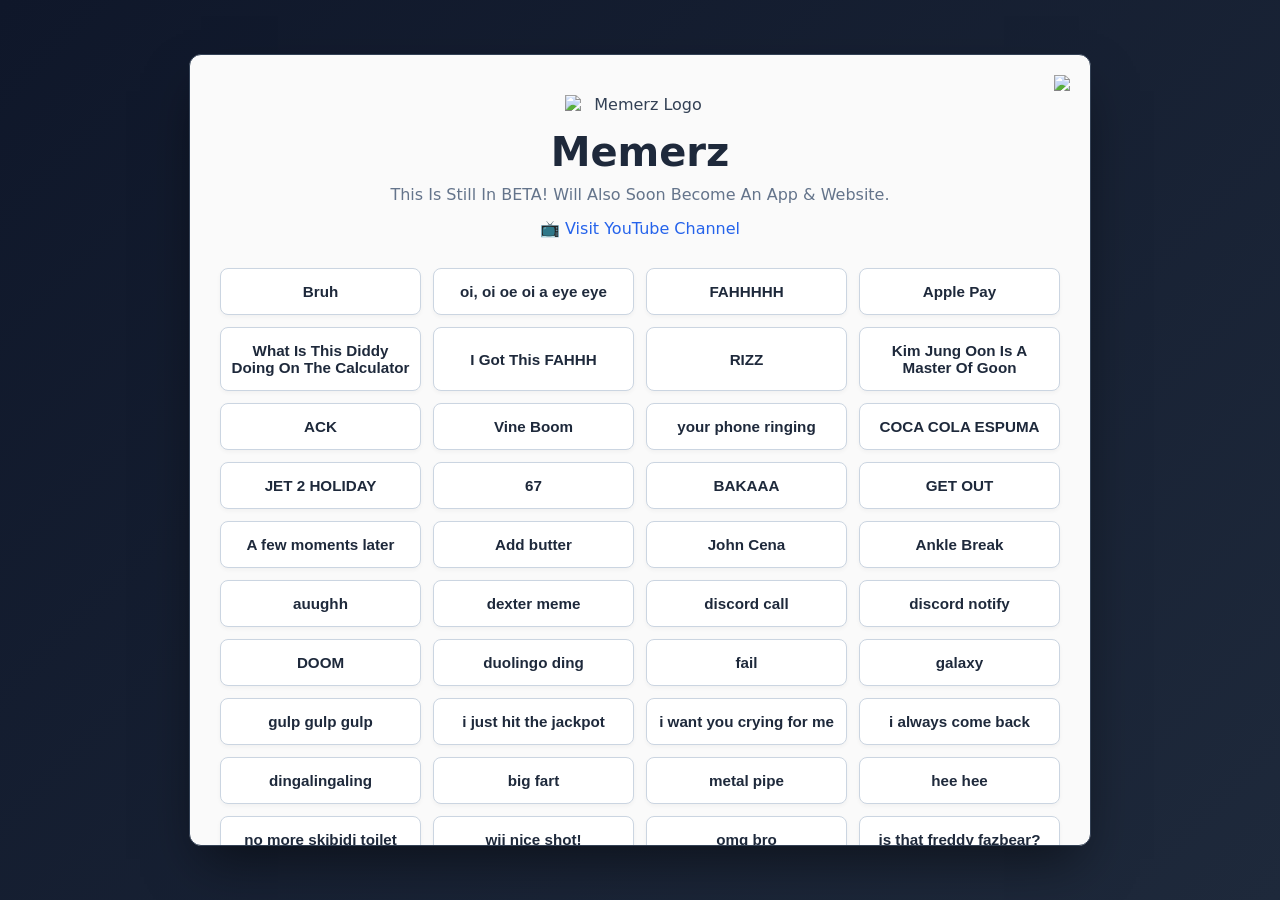
==== index.html @ bfbfd3e1 "Update index.html" ====
<!doctype html>
<html lang="en">
  <head>
    <meta charset="UTF-8">
    <meta name="viewport" content="width=device-width, initial-scale=1.0">
    <title>Memerz - Meme Soundboard (BETA)</title>
    
    <style>
      /* --- CLEAN DEVICE FRAMING STYLES --- */
      body {
        margin: 0;
        padding: 40px 20px;
        background: linear-gradient(135deg, #0f172a, #1e293b);
        font-family: system-ui, -apple-system, BlinkMacSystemFont, 'Segoe UI', Roboto, sans-serif;
        color: #334155;
        display: flex;
        justify-content: center;
        align-items: center;
        min-height: 100vh;
        box-sizing: border-box;
      }

      /* Clean App Container Frame */
      .app-frame {
        width: 100%;
        max-width: 900px;
        background: #fafafa;
        border-radius: 12px;
        box-shadow: 0 25px 50px -12px rgba(0, 0, 0, 0.5);
        overflow: hidden;
        border: 1px solid #334155;
      }

      /* Main Web Content Display */
      .app-content {
        padding: 40px 30px 30px 30px;
        max-height: 80vh;
        overflow-y: auto;
        position: relative; /* Allows absolute positioning for GitHub icon */
      }

      .header-area {
        position: relative;
        margin-bottom: 30px;
        text-align: center;
      }

      .logo {
        display: block;
        margin: 0 auto 15px auto;
        max-width: 150px;
        height: auto;
      }

      .title {
        font-size: 2.5rem;
        color: #1e293b;
        margin: 0 0 10px 0;
      }

      .description {
        color: #64748b;
        font-size: 1rem;
        margin: 0 0 15px 0;
      }

      .nav-links a {
        color: #2563eb;
        text-decoration: none;
        font-weight: 500;
      }
      .nav-links a:hover {
        text-decoration: underline;
      }

      /* Soundboard Grid Wrapper */
      .soundboard-grid {
        display: grid;
        grid-template-columns: repeat(auto-fill, minmax(160px, 1fr));
        gap: 12px;
        margin-bottom: 30px;
      }

      /* Grid Buttons */
      .soundboard-grid button {
        background: #ffffff;
        color: #1e293b;
        border: 1px solid #cbd5e1;
        padding: 14px 10px;
        border-radius: 8px;
        font-size: 0.95rem;
        font-weight: 600;
        cursor: pointer;
        transition: all 0.2s ease;
        box-shadow: 0 2px 4px rgba(0,0,0,0.04);
        display: flex;
        align-items: center;
        justify-content: center;
        text-align: center;
      }

      .soundboard-grid button:hover {
        background: #f8fafc;
        border-color: #94a3b8;
        transform: translateY(-2px);
        box-shadow: 0 4px 6px rgba(0,0,0,0.08);
      }

      .soundboard-grid button:active {
        transform: translateY(0);
      }

      /* Control Toolbar */
      .controls-bar {
        border-top: 1px solid #e2e8f0;
        padding-top: 20px;
        text-align: center;
      }

      .stop-btn {
        background-color: #ef4444 !important;
        color: white !important;
        border: none !important;
        padding: 12px 30px !important;
        font-size: 1rem !important;
        font-weight: 700 !important;
        border-radius: 8px;
        cursor: pointer;
        transition: background 0.2s;
        box-shadow: 0 4px 6px rgba(239, 68, 68, 0.2);
      }

      .stop-btn:hover {
        background-color: #dc2626 !important;
      }
    </style>
  </head>
  <body>

<script>
  let currentAudio = null;

function playSound(file) {
  if (currentAudio) {
    currentAudio.pause(); // Stop the old one
  }
  currentAudio = new Audio(file);
  currentAudio.play();
}

console.log("Javascript loaded!")
</script>
    
    <!-- Device Window Frame Wrapper -->
    <div class="app-frame">
      
      <!-- Main Web Content Display -->
      <div class="app-content">
        
        <!-- GitHub icon placed in the top right corner of the frame -->
        <a class="GitHub" href="https://github.com/treatwashere/Meme-Soundboard" style="position: absolute; right: 20px; top: 20px;" target="_blank">
          <img src="https://raw.githubusercontent.com/treatwashere/Meme-Soundboard/refs/heads/main/GitHub_Invertocat_Black_Clearspace.png" style="height:2em; display:block;">
        </a>

        <!-- Elfsight App Integrated inside frame -->
        <div class="elfsight-app-63ed6d70-ac6b-4625-aff9-a7a195f194ff" data-elfsight-app-lazy></div>

        <div class="header-area">
          <img class="logo" src="https://raw.githubusercontent.com/treatwashere/Meme-Soundboard/refs/heads/main/All%20Logos.png" alt="Memerz Logo">
          <h1 class="title">Memerz</h1>
          <p class="description">This Is Still In BETA! Will Also Soon Become An App & Website.</p>
          <div class="nav-links">
            <a href="https://www.youtube.com/@treatwashere" target="_blank">📺 Visit YouTube Channel</a>
          </div>
        </div>

        <!-- Soundboard Grid -->
        <div class="soundboard-grid">
          <button onclick="playSound('https://github.com/treatwashere/Meme-Soundboard/raw/refs/heads/main/bruh.mp3')">Bruh</button>
          <button onclick="playSound('https://github.com/treatwashere/Meme-Soundboard/raw/refs/heads/main/oi,%20oi%20oe%20oi%20a%20eye%20eye.mp3')">oi, oi oe oi a eye eye</button>
          <button onclick="playSound('https://github.com/treatwashere/Meme-Soundboard/raw/refs/heads/main/faaah.mp3')">FAHHHHH</button>
          <button onclick="playSound('https://raw.githubusercontent.com/treatwashere/Meme-Soundboard/refs/heads/main/applepay.mp3')">Apple Pay</button>
          <button onclick="playSound('https://raw.githubusercontent.com/treatwashere/Meme-Soundboard/refs/heads/main/what-is-this-diddy-blud-doing-on-the.mp3')">What Is This Diddy Doing On The Calculator</button>
          <button onclick="playSound('https://raw.githubusercontent.com/treatwashere/Meme-Soundboard/refs/heads/main/ive-got-this-faaaaaaaaahhhhh.mp3')">I Got This FAHHH</button>
          <button onclick="playSound('https://github.com/treatwashere/Meme-Soundboard/raw/refs/heads/main/rizz-sound-effect.mp3')">RIZZ</button>
          <button onclick="playSound('https://github.com/treatwashere/Meme-Soundboard/raw/refs/heads/main/kim-jong-un-is-master-of-g00n.mp3')">Kim Jung Oon Is A Master Of Goon</button>
          <button onclick="playSound('https://github.com/treatwashere/Meme-Soundboard/raw/refs/heads/main/ack.mp3')">ACK</button>
          <button onclick="playSound('https://github.com/treatwashere/Meme-Soundboard/raw/refs/heads/main/vine-boom.mp3')">Vine Boom</button>
          <button onclick="playSound('https://github.com/treatwashere/Meme-Soundboard/raw/refs/heads/main/youre-phone-is-ringing.mp3')">your phone ringing</button>
          <button onclick="playSound('https://github.com/treatwashere/Meme-Soundboard/raw/refs/heads/main/coca-cola-espuma.mp3')">COCA COLA ESPUMA</button>
          <button onclick="playSound('https://github.com/treatwashere/Meme-Soundboard/raw/refs/heads/main/treat%20washere%20-%20NOTHING%20BEATS%20A%20JET%202%20HOLIDAY!%202026-05-03%2014_26.m4a')">JET 2 HOLIDAY</button>
          <button onclick="playSound('https://github.com/treatwashere/Meme-Soundboard/raw/refs/heads/main/67_SQlv2Xv.mp3')">67</button>
          <button onclick="playSound('https://raw.githubusercontent.com/treatwashere/Meme-Soundboard/refs/heads/main/My%20Movie%2042.mp3')">BAKAAA</button>
          <button onclick="playSound('https://github.com/treatwashere/Meme-Soundboard/raw/refs/heads/main/tuco-get-out.mp3')">GET OUT</button>
          <button onclick="playSound('https://github.com/treatwashere/Meme-Soundboard/raw/refs/heads/main/a-few-moments-later-sponge-bob-sfx-fun.mp3')">A few moments later</button>
          <button onclick="playSound('https://github.com/treatwashere/Meme-Soundboard/raw/refs/heads/main/add-butter-add-butter.mp3')">Add butter</button>
          <button onclick="playSound('https://github.com/treatwashere/Meme-Soundboard/raw/refs/heads/main/and-his-name-is-john-cena.mp3')">John Cena</button>
          <button onclick="playSound('https://github.com/treatwashere/Meme-Soundboard/raw/refs/heads/main/ankle-snap.mp3')">Ankle Break</button>
          <button onclick="playSound('https://github.com/treatwashere/Meme-Soundboard/raw/refs/heads/main/auugghhhhhhhhh.mp3')">auughh</button>
          <button onclick="playSound('https://github.com/treatwashere/Meme-Soundboard/raw/refs/heads/main/dexter-meme.mp3')">dexter meme</button>
          <button onclick="playSound('https://github.com/treatwashere/Meme-Soundboard/raw/refs/heads/main/discord-call-soundd.mp3')">discord call</button>
          <button onclick="playSound('https://github.com/treatwashere/Meme-Soundboard/raw/refs/heads/main/discord-notification.mp3')">discord notify</button>
          <button onclick="playSound('https://github.com/treatwashere/Meme-Soundboard/raw/refs/heads/main/doom-eternal.mp3')">DOOM</button>
          <button onclick="playSound('https://github.com/treatwashere/Meme-Soundboard/raw/refs/heads/main/duolingo-correct.mp3')">duolingo ding</button>
          <button onclick="playSound('https://github.com/treatwashere/Meme-Soundboard/raw/refs/heads/main/fail-sound-effect.mp3')">fail</button>
          <button onclick="playSound('https://github.com/treatwashere/Meme-Soundboard/raw/refs/heads/main/galaxy-meme.mp3')">galaxy</button>
          <button onclick="playSound('https://github.com/treatwashere/Meme-Soundboard/raw/refs/heads/main/gopgopgop.mp3')">gulp gulp gulp</button>
          <button onclick="playSound('https://github.com/treatwashere/Meme-Soundboard/raw/refs/heads/main/i-just-hit-the-jackpot.mp3')">i just hit the jackpot</button>
          <button onclick="playSound('https://github.com/treatwashere/Meme-Soundboard/raw/refs/heads/main/i-want-you-crying-for-me-roblox-sfx.mp3')">i want you crying for me</button>
          <button onclick="playSound('https://github.com/treatwashere/Meme-Soundboard/raw/refs/heads/main/ialwayscomeback.mp3')">i always come back</button>
          <button onclick="playSound('https://github.com/treatwashere/Meme-Soundboard/raw/refs/heads/main/indian-song.mp3')">dingalingaling</button>
          <button onclick="playSound('https://github.com/treatwashere/Meme-Soundboard/raw/refs/heads/main/long-brain-fart.mp3')">big fart</button>
          <button onclick="playSound('https://github.com/treatwashere/Meme-Soundboard/raw/refs/heads/main/metal-pipe-clang.mp3')">metal pipe</button>
          <button onclick="playSound('https://github.com/treatwashere/Meme-Soundboard/raw/refs/heads/main/michael-jackson-hee-hee.mp3')">hee hee</button>
          <button onclick="playSound('https://github.com/treatwashere/Meme-Soundboard/raw/refs/heads/main/my-mommy-said-no-more-skibidi-toilet.mp3')">no more skibidi toilet</button>
          <button onclick="playSound('https://github.com/treatwashere/Meme-Soundboard/raw/refs/heads/main/nice shot.mp3')">wii nice shot!</button>
          <button onclick="playSound('https://github.com/treatwashere/Meme-Soundboard/raw/refs/heads/main/oh-my-god-bro-oh-hell-nah-man.mp3')">omg bro</button>
          <button onclick="playSound('https://github.com/treatwashere/Meme-Soundboard/raw/refs/heads/main/omg-is-that-freddy-fazbear.mp3')">is that freddy fazbear?</button>
          <button onclick="playSound('https://github.com/treatwashere/Meme-Soundboard/raw/refs/heads/main/plankton-groan.mp3')">plankton moan</button>
          <button onclick="playSound('https://github.com/treatwashere/Meme-Soundboard/raw/refs/heads/main/playstation2-startup-sound.mp3')">ps2 startup sound</button>
          <button onclick="playSound('https://github.com/treatwashere/Meme-Soundboard/raw/refs/heads/main/rickroll.mp3')">rickroll</button>
          <button onclick="playSound('https://github.com/treatwashere/Meme-Soundboard/raw/refs/heads/main/rip-my-granny.mp3')">rip my granny</button>
          <button onclick="playSound('https://github.com/treatwashere/Meme-Soundboard/raw/refs/heads/main/show-me-your-willy_7lihYOX.mp3')">show me your willy</button>
          <button onclick="playSound('https://github.com/treatwashere/Meme-Soundboard/raw/refs/heads/main/tactical-nuke.mp3')">tactical nuke incoming</button>
          <button onclick="playSound('https://github.com/treatwashere/Meme-Soundboard/raw/refs/heads/main/wait-whered-you-get-that-piano_FfONCac.mp3')">whered you get that piano?</button>
          <button onclick="playSound('https://github.com/treatwashere/Meme-Soundboard/raw/refs/heads/main/du-bist-gut-genug.mp3')">du bist gut genug</button>
          <button onclick="playSound('https://github.com/treatwashere/Meme-Soundboard/raw/refs/heads/main/dun-dun.mp3')">dun dun dun</button>
          <button onclick="playSound('https://github.com/treatwashere/Meme-Soundboard/raw/refs/heads/main/i-sh-t-my-pants-aldi.mp3')">i sh#t my pants aldi</button>
          <button onclick="playSound('https://github.com/treatwashere/Meme-Soundboard/raw/refs/heads/main/kids-saying-yay-sound-effect_3.mp3')">yayyy!</button>
          <button onclick="playSound('https://github.com/treatwashere/Meme-Soundboard/raw/refs/heads/main/oh-my-god-meme.mp3')">ohhh myyy gawdddd</button>
          <button onclick="playSound('https://github.com/treatwashere/Meme-Soundboard/raw/refs/heads/main/sad-meow-song.mp3')">meow meow meow meow</button>
          <button onclick="playSound('https://github.com/treatwashere/Memerz/raw/refs/heads/main/spiderman-meme-song.mp3')">spiderman meme song</button>
          <button onclick="playSound('https://github.com/treatwashere/Memerz/raw/refs/heads/main/romanceeeeeeeeeeeeee.mp3')">romance song</button>
          <button onclick="playSound('https://github.com/treatwashere/Memerz/raw/refs/heads/main/yeah-boiii-i-i-i.mp3')">yeah boi song</button>
          <button onclick="playSound('https://github.com/treatwashere/Memerz/raw/refs/heads/main/obi-wan-hello-there.mp3')">hello there meme</button>
          <button onclick="playSound('https://github.com/treatwashere/Memerz/raw/refs/heads/main/fortnite-death.mp3')">fortnite death sound</button>
          <button onclick="playSound('https://github.com/treatwashere/Memerz/raw/refs/heads/main/error-sound.mp3')">error sound</button>
          <button onclick="playSound('https://github.com/treatwashere/Memerz/raw/refs/heads/main/baby-laughing-meme.mp3')">AI Baby laughing</button>
        </div>

        <!-- Global Action Toolbar -->
        <div class="controls-bar">
          <button onclick="stopAllSounds()" class="stop-btn">🛑 STOP ALL SOUNDS</button>
        </div>

      </div>
    </div>

    <!-- Scripts CDN -->
    <script src="https://elfsightcdn.com/platform.js" async></script>
    
    <!-- Sound Processing Logic -->
    <script>
      let activeSounds = [];

      function playSound(file) {
        const audio = new Audio(file);
        activeSounds.push(audio);
        
        audio.onended = function() {
          activeSounds = activeSounds.filter(s => s !== audio);
        };

        audio.play().catch(err => console.log("Playback error: ", err));
      }

      function stopAllSounds() {
        activeSounds.forEach(sound => {
          sound.pause();
          sound.currentTime = 0;
        });
        activeSounds = [];
      }
    </script>
  </body>
</html>
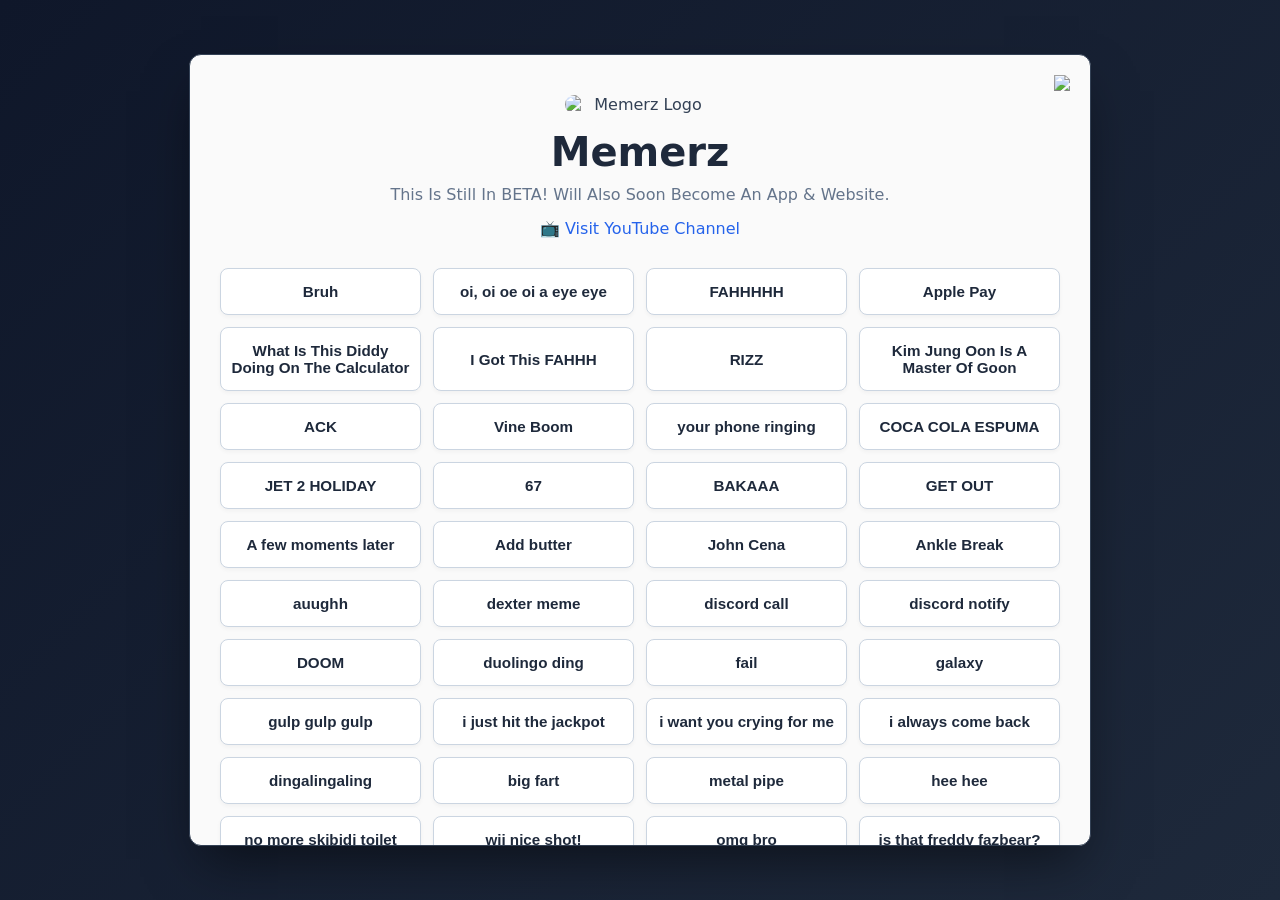
==== commit 696186b9: "Update index.html" ====
--- a/index.html
+++ b/index.html
@@ -50,6 +50,7 @@
         margin: 0 auto 15px auto;
         max-width: 150px;
         height: auto;
+        border-radius: 10px;
       }
 
       .title {
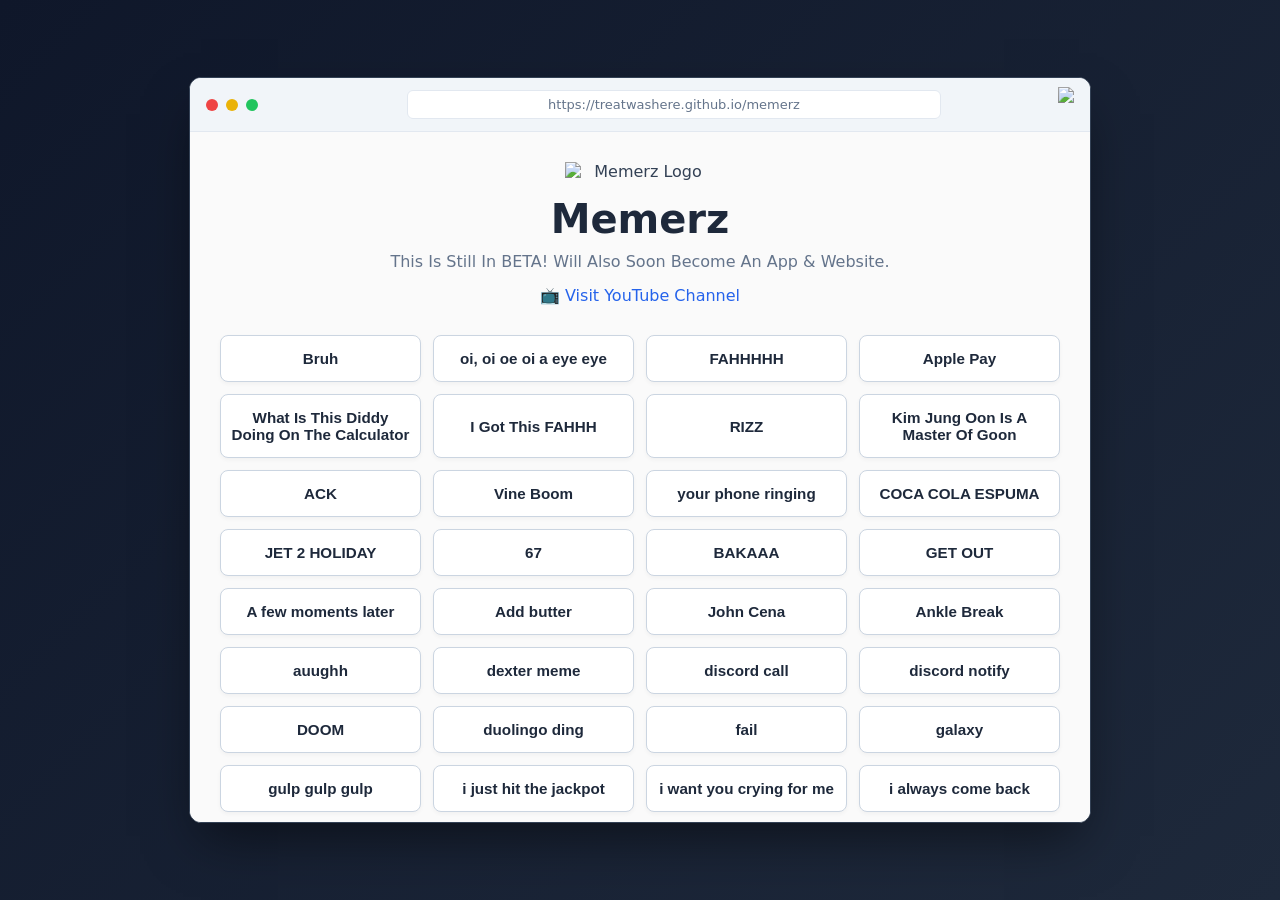
==== commit 65ce8c37: "Update index.html" ====
--- a/index.html
+++ b/index.html
@@ -1,4 +1,4 @@
-<!doctype html>
+<!DOCTYPE HTML>
 <html lang="en">
   <head>
     <meta charset="UTF-8">
@@ -6,7 +6,7 @@
     <title>Memerz - Meme Soundboard (BETA)</title>
     
     <style>
-      /* --- CLEAN DEVICE FRAMING STYLES --- */
+      /* --- WEBSITE DEVICE FRAMING STYLES --- */
       body {
         margin: 0;
         padding: 40px 20px;
@@ -20,23 +20,64 @@
         box-sizing: border-box;
       }
 
-      /* Clean App Container Frame */
-      .app-frame {
+      /* The Browser Container Mockup */
+      .browser-frame {
         width: 100%;
         max-width: 900px;
-        background: #fafafa;
+        background: #ffffff;
         border-radius: 12px;
         box-shadow: 0 25px 50px -12px rgba(0, 0, 0, 0.5);
         overflow: hidden;
         border: 1px solid #334155;
       }
 
-      /* Main Web Content Display */
-      .app-content {
-        padding: 40px 30px 30px 30px;
-        max-height: 80vh;
+      /* Browser Header Bar */
+      .browser-header {
+        background: #f1f5f9;
+        padding: 12px 16px;
+        display: flex;
+        align-items: center;
+        border-bottom: 1px solid #e2e8f0;
+        position: relative;
+      }
+
+      /* Window Control Dots */
+      .window-dots {
+        display: flex;
+        gap: 8px;
+        margin-right: 16px;
+      }
+      .dot {
+        width: 12px;
+        height: 12px;
+        border-radius: 50%;
+        display: inline-block;
+      }
+      .dot.red { background: #ef4444; }
+      .dot.yellow { background: #eab308; }
+      .dot.green { background: #22c55e; }
+
+      /* Browser Address Bar */
+      .address-bar {
+        background: #ffffff;
+        color: #64748b;
+        font-size: 13px;
+        padding: 6px 16px;
+        border-radius: 6px;
+        flex-grow: 1;
+        max-width: 500px;
+        margin: 0 auto;
+        text-align: center;
+        border: 1px solid #e2e8f0;
+        user-select: none;
+      }
+
+      /* --- SOUNDBOARD CONTENT STYLES --- */
+      .browser-content {
+        padding: 30px;
+        max-height: 70vh;
         overflow-y: auto;
-        position: relative; /* Allows absolute positioning for GitHub icon */
+        background: #fafafa;
       }
 
       .header-area {
@@ -50,7 +91,6 @@
         margin: 0 auto 15px auto;
         max-width: 150px;
         height: auto;
-        border-radius: 10px;
       }
 
       .title {
@@ -138,31 +178,27 @@
   </head>
   <body>
 
-<script>
-  let currentAudio = null;
-
-function playSound(file) {
-  if (currentAudio) {
-    currentAudio.pause(); // Stop the old one
-  }
-  currentAudio = new Audio(file);
-  currentAudio.play();
-}
-
-console.log("Javascript loaded!")
-</script>
-    
     <!-- Device Window Frame Wrapper -->
-    <div class="app-frame">
+    <div class="browser-frame">
       
+      <!-- Top Window Bar -->
+      <div class="browser-header">
+        <div class="window-dots">
+          <span class="dot red"></span>
+          <span class="dot yellow"></span>
+          <span class="dot green"></span>
+        </div>
+        <div class="address-bar">https://treatwashere.github.io/memerz</div>
+        
+        <!-- GitHub icon placed contextually within the bar -->
+        <a class="GitHub" href="https://github.com/treatwashere/Meme-Soundboard" style="position: absolute; right: 16px; top: 9px;" target="_blank">
+          <img src="https://raw.githubusercontent.com/treatwashere/Meme-Soundboard/refs/heads/main/GitHub_Invertocat_Black_Clearspace.png" style="height:1.8em; display:block;">
+        </a>
+      </div>
+
       <!-- Main Web Content Display -->
-      <div class="app-content">
+      <div class="browser-content">
         
-        <!-- GitHub icon placed in the top right corner of the frame -->
-        <a class="GitHub" href="https://github.com/treatwashere/Meme-Soundboard" style="position: absolute; right: 20px; top: 20px;" target="_blank">
-          <img src="https://raw.githubusercontent.com/treatwashere/Meme-Soundboard/refs/heads/main/GitHub_Invertocat_Black_Clearspace.png" style="height:2em; display:block;">
-        </a>
-
         <!-- Elfsight App Integrated inside frame -->
         <div class="elfsight-app-63ed6d70-ac6b-4625-aff9-a7a195f194ff" data-elfsight-app-lazy></div>
 
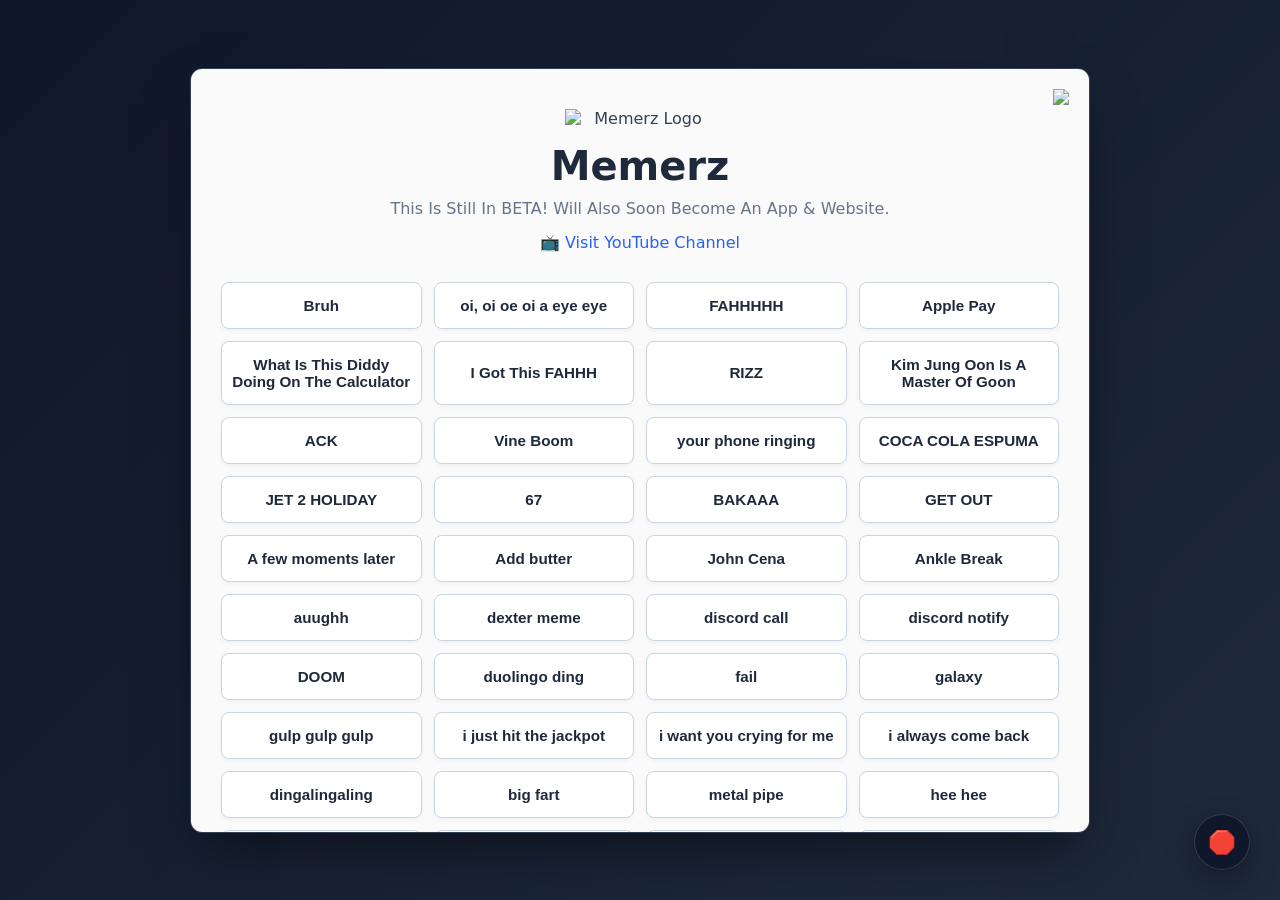
==== commit 2838cc10: "Update index.html" ====
--- a/index.html
+++ b/index.html
@@ -1,12 +1,12 @@
-<!DOCTYPE HTML>
+<!doctype html>
 <html lang="en">
   <head>
     <meta charset="UTF-8">
     <meta name="viewport" content="width=device-width, initial-scale=1.0">
     <title>Memerz - Meme Soundboard (BETA)</title>
-    
+    <link rel="icon" type="image/png" href="All Logos.png">
     <style>
-      /* --- WEBSITE DEVICE FRAMING STYLES --- */
+      /* --- CLEAN DEVICE FRAMING STYLES (NO BROWSER CHROME / NO ADDRESS BAR) --- */
       body {
         margin: 0;
         padding: 40px 20px;
@@ -20,64 +20,19 @@
         box-sizing: border-box;
       }
 
-      /* The Browser Container Mockup */
-      .browser-frame {
+      /* Clean Website Frame Container */
+      .soundboard-frame {
         width: 100%;
         max-width: 900px;
-        background: #ffffff;
+        background: #fafafa;
         border-radius: 12px;
         box-shadow: 0 25px 50px -12px rgba(0, 0, 0, 0.5);
-        overflow: hidden;
         border: 1px solid #334155;
-      }
-
-      /* Browser Header Bar */
-      .browser-header {
-        background: #f1f5f9;
-        padding: 12px 16px;
-        display: flex;
-        align-items: center;
-        border-bottom: 1px solid #e2e8f0;
+        padding: 40px 30px 30px 30px;
+        max-height: 85vh;
+        overflow-y: auto;
         position: relative;
-      }
-
-      /* Window Control Dots */
-      .window-dots {
-        display: flex;
-        gap: 8px;
-        margin-right: 16px;
-      }
-      .dot {
-        width: 12px;
-        height: 12px;
-        border-radius: 50%;
-        display: inline-block;
-      }
-      .dot.red { background: #ef4444; }
-      .dot.yellow { background: #eab308; }
-      .dot.green { background: #22c55e; }
-
-      /* Browser Address Bar */
-      .address-bar {
-        background: #ffffff;
-        color: #64748b;
-        font-size: 13px;
-        padding: 6px 16px;
-        border-radius: 6px;
-        flex-grow: 1;
-        max-width: 500px;
-        margin: 0 auto;
-        text-align: center;
-        border: 1px solid #e2e8f0;
-        user-select: none;
-      }
-
-      /* --- SOUNDBOARD CONTENT STYLES --- */
-      .browser-content {
-        padding: 30px;
-        max-height: 70vh;
-        overflow-y: auto;
-        background: #fafafa;
+        box-sizing: border-box;
       }
 
       .header-area {
@@ -119,7 +74,7 @@
         display: grid;
         grid-template-columns: repeat(auto-fill, minmax(160px, 1fr));
         gap: 12px;
-        margin-bottom: 30px;
+        margin-bottom: 10px;
       }
 
       /* Grid Buttons */
@@ -151,142 +106,138 @@
         transform: translateY(0);
       }
 
-      /* Control Toolbar */
-      .controls-bar {
-        border-top: 1px solid #e2e8f0;
-        padding-top: 20px;
-        text-align: center;
-      }
-
-      .stop-btn {
-        background-color: #ef4444 !important;
-        color: white !important;
-        border: none !important;
-        padding: 12px 30px !important;
-        font-size: 1rem !important;
-        font-weight: 700 !important;
-        border-radius: 8px;
-        cursor: pointer;
-        transition: background 0.2s;
-        box-shadow: 0 4px 6px rgba(239, 68, 68, 0.2);
-      }
-
-      .stop-btn:hover {
-        background-color: #dc2626 !important;
+      /* --- VERCEL DOCK STYLE DRAGGABLE BUTTON --- */
+      .floating-toolbar {
+        position: fixed;
+        bottom: 30px;
+        right: 30px;
+        width: 56px;
+        height: 56px;
+        background: rgba(15, 23, 42, 0.9);
+        backdrop-filter: blur(8px);
+        -webkit-backdrop-filter: blur(8px);
+        border: 1px solid rgba(255, 255, 255, 0.15);
+        border-radius: 50%;
+        box-shadow: 0 10px 30px rgba(0, 0, 0, 0.3), 0 1px 3px rgba(0, 0, 0, 0.2);
+        display: flex;
+        align-items: center;
+        justify-content: center;
+        font-size: 1.4rem;
+        cursor: grab;
+        z-index: 9999;
+        user-select: none;
+        touch-action: none; /* Prevents viewport jumping/scrolling while dragging */
+        transition: border-color 0.2s, transform 0.1s ease;
+      }
+
+      .floating-toolbar:hover {
+        border-color: rgba(239, 68, 68, 0.6);
+        transform: scale(1.05);
+      }
+
+      .floating-toolbar:active {
+        cursor: grabbing;
+        transform: scale(0.95);
       }
     </style>
   </head>
   <body>
 
-    <!-- Device Window Frame Wrapper -->
-    <div class="browser-frame">
+    <!-- Main Website Device Frame Panel -->
+    <div class="soundboard-frame">
       
-      <!-- Top Window Bar -->
-      <div class="browser-header">
-        <div class="window-dots">
-          <span class="dot red"></span>
-          <span class="dot yellow"></span>
-          <span class="dot green"></span>
+      <!-- GitHub icon pinned cleanly inside the frame layout -->
+      <a class="GitHub" href="https://github.com/treatwashere/Meme-Soundboard" style="position: absolute; right: 20px; top: 20px;" target="_blank">
+        <img src="https://raw.githubusercontent.com/treatwashere/Meme-Soundboard/refs/heads/main/GitHub_Invertocat_Black_Clearspace.png" style="height:2em; display:block;">
+      </a>
+
+      <!-- Elfsight App Widget Integration -->
+      <div class="elfsight-app-63ed6d70-ac6b-4625-aff9-a7a195f194ff" data-elfsight-app-lazy></div>
+
+      <div class="header-area">
+        <img class="logo" src="https://raw.githubusercontent.com/treatwashere/Meme-Soundboard/refs/heads/main/All%20Logos.png" alt="Memerz Logo">
+        <h1 class="title">Memerz</h1>
+        <p class="description">This Is Still In BETA! Will Also Soon Become An App & Website.</p>
+        <div class="nav-links">
+          <a href="https://www.youtube.com/@treatwashere" target="_blank">📺 Visit YouTube Channel</a>
         </div>
-        <div class="address-bar">https://treatwashere.github.io/memerz</div>
-        
-        <!-- GitHub icon placed contextually within the bar -->
-        <a class="GitHub" href="https://github.com/treatwashere/Meme-Soundboard" style="position: absolute; right: 16px; top: 9px;" target="_blank">
-          <img src="https://raw.githubusercontent.com/treatwashere/Meme-Soundboard/refs/heads/main/GitHub_Invertocat_Black_Clearspace.png" style="height:1.8em; display:block;">
-        </a>
       </div>
 
-      <!-- Main Web Content Display -->
-      <div class="browser-content">
-        
-        <!-- Elfsight App Integrated inside frame -->
-        <div class="elfsight-app-63ed6d70-ac6b-4625-aff9-a7a195f194ff" data-elfsight-app-lazy></div>
-
-        <div class="header-area">
-          <img class="logo" src="https://raw.githubusercontent.com/treatwashere/Meme-Soundboard/refs/heads/main/All%20Logos.png" alt="Memerz Logo">
-          <h1 class="title">Memerz</h1>
-          <p class="description">This Is Still In BETA! Will Also Soon Become An App & Website.</p>
-          <div class="nav-links">
-            <a href="https://www.youtube.com/@treatwashere" target="_blank">📺 Visit YouTube Channel</a>
-          </div>
-        </div>
-
-        <!-- Soundboard Grid -->
-        <div class="soundboard-grid">
-          <button onclick="playSound('https://github.com/treatwashere/Meme-Soundboard/raw/refs/heads/main/bruh.mp3')">Bruh</button>
-          <button onclick="playSound('https://github.com/treatwashere/Meme-Soundboard/raw/refs/heads/main/oi,%20oi%20oe%20oi%20a%20eye%20eye.mp3')">oi, oi oe oi a eye eye</button>
-          <button onclick="playSound('https://github.com/treatwashere/Meme-Soundboard/raw/refs/heads/main/faaah.mp3')">FAHHHHH</button>
-          <button onclick="playSound('https://raw.githubusercontent.com/treatwashere/Meme-Soundboard/refs/heads/main/applepay.mp3')">Apple Pay</button>
-          <button onclick="playSound('https://raw.githubusercontent.com/treatwashere/Meme-Soundboard/refs/heads/main/what-is-this-diddy-blud-doing-on-the.mp3')">What Is This Diddy Doing On The Calculator</button>
-          <button onclick="playSound('https://raw.githubusercontent.com/treatwashere/Meme-Soundboard/refs/heads/main/ive-got-this-faaaaaaaaahhhhh.mp3')">I Got This FAHHH</button>
-          <button onclick="playSound('https://github.com/treatwashere/Meme-Soundboard/raw/refs/heads/main/rizz-sound-effect.mp3')">RIZZ</button>
-          <button onclick="playSound('https://github.com/treatwashere/Meme-Soundboard/raw/refs/heads/main/kim-jong-un-is-master-of-g00n.mp3')">Kim Jung Oon Is A Master Of Goon</button>
-          <button onclick="playSound('https://github.com/treatwashere/Meme-Soundboard/raw/refs/heads/main/ack.mp3')">ACK</button>
-          <button onclick="playSound('https://github.com/treatwashere/Meme-Soundboard/raw/refs/heads/main/vine-boom.mp3')">Vine Boom</button>
-          <button onclick="playSound('https://github.com/treatwashere/Meme-Soundboard/raw/refs/heads/main/youre-phone-is-ringing.mp3')">your phone ringing</button>
-          <button onclick="playSound('https://github.com/treatwashere/Meme-Soundboard/raw/refs/heads/main/coca-cola-espuma.mp3')">COCA COLA ESPUMA</button>
-          <button onclick="playSound('https://github.com/treatwashere/Meme-Soundboard/raw/refs/heads/main/treat%20washere%20-%20NOTHING%20BEATS%20A%20JET%202%20HOLIDAY!%202026-05-03%2014_26.m4a')">JET 2 HOLIDAY</button>
-          <button onclick="playSound('https://github.com/treatwashere/Meme-Soundboard/raw/refs/heads/main/67_SQlv2Xv.mp3')">67</button>
-          <button onclick="playSound('https://raw.githubusercontent.com/treatwashere/Meme-Soundboard/refs/heads/main/My%20Movie%2042.mp3')">BAKAAA</button>
-          <button onclick="playSound('https://github.com/treatwashere/Meme-Soundboard/raw/refs/heads/main/tuco-get-out.mp3')">GET OUT</button>
-          <button onclick="playSound('https://github.com/treatwashere/Meme-Soundboard/raw/refs/heads/main/a-few-moments-later-sponge-bob-sfx-fun.mp3')">A few moments later</button>
-          <button onclick="playSound('https://github.com/treatwashere/Meme-Soundboard/raw/refs/heads/main/add-butter-add-butter.mp3')">Add butter</button>
-          <button onclick="playSound('https://github.com/treatwashere/Meme-Soundboard/raw/refs/heads/main/and-his-name-is-john-cena.mp3')">John Cena</button>
-          <button onclick="playSound('https://github.com/treatwashere/Meme-Soundboard/raw/refs/heads/main/ankle-snap.mp3')">Ankle Break</button>
-          <button onclick="playSound('https://github.com/treatwashere/Meme-Soundboard/raw/refs/heads/main/auugghhhhhhhhh.mp3')">auughh</button>
-          <button onclick="playSound('https://github.com/treatwashere/Meme-Soundboard/raw/refs/heads/main/dexter-meme.mp3')">dexter meme</button>
-          <button onclick="playSound('https://github.com/treatwashere/Meme-Soundboard/raw/refs/heads/main/discord-call-soundd.mp3')">discord call</button>
-          <button onclick="playSound('https://github.com/treatwashere/Meme-Soundboard/raw/refs/heads/main/discord-notification.mp3')">discord notify</button>
-          <button onclick="playSound('https://github.com/treatwashere/Meme-Soundboard/raw/refs/heads/main/doom-eternal.mp3')">DOOM</button>
-          <button onclick="playSound('https://github.com/treatwashere/Meme-Soundboard/raw/refs/heads/main/duolingo-correct.mp3')">duolingo ding</button>
-          <button onclick="playSound('https://github.com/treatwashere/Meme-Soundboard/raw/refs/heads/main/fail-sound-effect.mp3')">fail</button>
-          <button onclick="playSound('https://github.com/treatwashere/Meme-Soundboard/raw/refs/heads/main/galaxy-meme.mp3')">galaxy</button>
-          <button onclick="playSound('https://github.com/treatwashere/Meme-Soundboard/raw/refs/heads/main/gopgopgop.mp3')">gulp gulp gulp</button>
-          <button onclick="playSound('https://github.com/treatwashere/Meme-Soundboard/raw/refs/heads/main/i-just-hit-the-jackpot.mp3')">i just hit the jackpot</button>
-          <button onclick="playSound('https://github.com/treatwashere/Meme-Soundboard/raw/refs/heads/main/i-want-you-crying-for-me-roblox-sfx.mp3')">i want you crying for me</button>
-          <button onclick="playSound('https://github.com/treatwashere/Meme-Soundboard/raw/refs/heads/main/ialwayscomeback.mp3')">i always come back</button>
-          <button onclick="playSound('https://github.com/treatwashere/Meme-Soundboard/raw/refs/heads/main/indian-song.mp3')">dingalingaling</button>
-          <button onclick="playSound('https://github.com/treatwashere/Meme-Soundboard/raw/refs/heads/main/long-brain-fart.mp3')">big fart</button>
-          <button onclick="playSound('https://github.com/treatwashere/Meme-Soundboard/raw/refs/heads/main/metal-pipe-clang.mp3')">metal pipe</button>
-          <button onclick="playSound('https://github.com/treatwashere/Meme-Soundboard/raw/refs/heads/main/michael-jackson-hee-hee.mp3')">hee hee</button>
-          <button onclick="playSound('https://github.com/treatwashere/Meme-Soundboard/raw/refs/heads/main/my-mommy-said-no-more-skibidi-toilet.mp3')">no more skibidi toilet</button>
-          <button onclick="playSound('https://github.com/treatwashere/Meme-Soundboard/raw/refs/heads/main/nice shot.mp3')">wii nice shot!</button>
-          <button onclick="playSound('https://github.com/treatwashere/Meme-Soundboard/raw/refs/heads/main/oh-my-god-bro-oh-hell-nah-man.mp3')">omg bro</button>
-          <button onclick="playSound('https://github.com/treatwashere/Meme-Soundboard/raw/refs/heads/main/omg-is-that-freddy-fazbear.mp3')">is that freddy fazbear?</button>
-          <button onclick="playSound('https://github.com/treatwashere/Meme-Soundboard/raw/refs/heads/main/plankton-groan.mp3')">plankton moan</button>
-          <button onclick="playSound('https://github.com/treatwashere/Meme-Soundboard/raw/refs/heads/main/playstation2-startup-sound.mp3')">ps2 startup sound</button>
-          <button onclick="playSound('https://github.com/treatwashere/Meme-Soundboard/raw/refs/heads/main/rickroll.mp3')">rickroll</button>
-          <button onclick="playSound('https://github.com/treatwashere/Meme-Soundboard/raw/refs/heads/main/rip-my-granny.mp3')">rip my granny</button>
-          <button onclick="playSound('https://github.com/treatwashere/Meme-Soundboard/raw/refs/heads/main/show-me-your-willy_7lihYOX.mp3')">show me your willy</button>
-          <button onclick="playSound('https://github.com/treatwashere/Meme-Soundboard/raw/refs/heads/main/tactical-nuke.mp3')">tactical nuke incoming</button>
-          <button onclick="playSound('https://github.com/treatwashere/Meme-Soundboard/raw/refs/heads/main/wait-whered-you-get-that-piano_FfONCac.mp3')">whered you get that piano?</button>
-          <button onclick="playSound('https://github.com/treatwashere/Meme-Soundboard/raw/refs/heads/main/du-bist-gut-genug.mp3')">du bist gut genug</button>
-          <button onclick="playSound('https://github.com/treatwashere/Meme-Soundboard/raw/refs/heads/main/dun-dun.mp3')">dun dun dun</button>
-          <button onclick="playSound('https://github.com/treatwashere/Meme-Soundboard/raw/refs/heads/main/i-sh-t-my-pants-aldi.mp3')">i sh#t my pants aldi</button>
-          <button onclick="playSound('https://github.com/treatwashere/Meme-Soundboard/raw/refs/heads/main/kids-saying-yay-sound-effect_3.mp3')">yayyy!</button>
-          <button onclick="playSound('https://github.com/treatwashere/Meme-Soundboard/raw/refs/heads/main/oh-my-god-meme.mp3')">ohhh myyy gawdddd</button>
-          <button onclick="playSound('https://github.com/treatwashere/Meme-Soundboard/raw/refs/heads/main/sad-meow-song.mp3')">meow meow meow meow</button>
-          <button onclick="playSound('https://github.com/treatwashere/Memerz/raw/refs/heads/main/spiderman-meme-song.mp3')">spiderman meme song</button>
-          <button onclick="playSound('https://github.com/treatwashere/Memerz/raw/refs/heads/main/romanceeeeeeeeeeeeee.mp3')">romance song</button>
-          <button onclick="playSound('https://github.com/treatwashere/Memerz/raw/refs/heads/main/yeah-boiii-i-i-i.mp3')">yeah boi song</button>
-          <button onclick="playSound('https://github.com/treatwashere/Memerz/raw/refs/heads/main/obi-wan-hello-there.mp3')">hello there meme</button>
-          <button onclick="playSound('https://github.com/treatwashere/Memerz/raw/refs/heads/main/fortnite-death.mp3')">fortnite death sound</button>
-          <button onclick="playSound('https://github.com/treatwashere/Memerz/raw/refs/heads/main/error-sound.mp3')">error sound</button>
-          <button onclick="playSound('https://github.com/treatwashere/Memerz/raw/refs/heads/main/baby-laughing-meme.mp3')">AI Baby laughing</button>
-        </div>
-
-        <!-- Global Action Toolbar -->
-        <div class="controls-bar">
-          <button onclick="stopAllSounds()" class="stop-btn">🛑 STOP ALL SOUNDS</button>
-        </div>
-
+      <!-- Soundboard Dynamic Grid Layout -->
+      <div class="soundboard-grid">
+        <button onclick="playSound('https://github.com/treatwashere/Meme-Soundboard/raw/refs/heads/main/bruh.mp3')">Bruh</button>
+        <button onclick="playSound('https://github.com/treatwashere/Meme-Soundboard/raw/refs/heads/main/oi,%20oi%20oe%20oi%20a%20eye%20eye.mp3')">oi, oi oe oi a eye eye</button>
+        <button onclick="playSound('https://github.com/treatwashere/Meme-Soundboard/raw/refs/heads/main/faaah.mp3')">FAHHHHH</button>
+        <button onclick="playSound('https://raw.githubusercontent.com/treatwashere/Meme-Soundboard/refs/heads/main/applepay.mp3')">Apple Pay</button>
+        <button onclick="playSound('https://raw.githubusercontent.com/treatwashere/Meme-Soundboard/refs/heads/main/what-is-this-diddy-blud-doing-on-the.mp3')">What Is This Diddy Doing On The Calculator</button>
+        <button onclick="playSound('https://raw.githubusercontent.com/treatwashere/Meme-Soundboard/refs/heads/main/ive-got-this-faaaaaaaaahhhhh.mp3')">I Got This FAHHH</button>
+        <button onclick="playSound('https://github.com/treatwashere/Meme-Soundboard/raw/refs/heads/main/rizz-sound-effect.mp3')">RIZZ</button>
+        <button onclick="playSound('https://github.com/treatwashere/Meme-Soundboard/raw/refs/heads/main/kim-jong-un-is-master-of-g00n.mp3')">Kim Jung Oon Is A Master Of Goon</button>
+        <button onclick="playSound('https://github.com/treatwashere/Meme-Soundboard/raw/refs/heads/main/ack.mp3')">ACK</button>
+        <button onclick="playSound('https://github.com/treatwashere/Meme-Soundboard/raw/refs/heads/main/vine-boom.mp3')">Vine Boom</button>
+        <button onclick="playSound('https://github.com/treatwashere/Meme-Soundboard/raw/refs/heads/main/youre-phone-is-ringing.mp3')">your phone ringing</button>
+        <button onclick="playSound('https://github.com/treatwashere/Meme-Soundboard/raw/refs/heads/main/coca-cola-espuma.mp3')">COCA COLA ESPUMA</button>
+        <button onclick="playSound('https://github.com/treatwashere/Meme-Soundboard/raw/refs/heads/main/treat%20washere%20-%20NOTHING%20BEATS%20A%20JET%202%20HOLIDAY!%202026-05-03%2014_26.m4a')">JET 2 HOLIDAY</button>
+        <button onclick="playSound('https://github.com/treatwashere/Meme-Soundboard/raw/refs/heads/main/67_SQlv2Xv.mp3')">67</button>
+        <button onclick="playSound('https://raw.githubusercontent.com/treatwashere/Meme-Soundboard/refs/heads/main/My%20Movie%2042.mp3')">BAKAAA</button>
+        <button onclick="playSound('https://github.com/treatwashere/Meme-Soundboard/raw/refs/heads/main/tuco-get-out.mp3')">GET OUT</button>
+        <button onclick="playSound('https://github.com/treatwashere/Meme-Soundboard/raw/refs/heads/main/a-few-moments-later-sponge-bob-sfx-fun.mp3')">A few moments later</button>
+        <button onclick="playSound('https://github.com/treatwashere/Meme-Soundboard/raw/refs/heads/main/add-butter-add-butter.mp3')">Add butter</button>
+        <button onclick="playSound('https://github.com/treatwashere/Meme-Soundboard/raw/refs/heads/main/and-his-name-is-john-cena.mp3')">John Cena</button>
+        <button onclick="playSound('https://github.com/treatwashere/Meme-Soundboard/raw/refs/heads/main/ankle-snap.mp3')">Ankle Break</button>
+        <button onclick="playSound('https://github.com/treatwashere/Meme-Soundboard/raw/refs/heads/main/auugghhhhhhhhh.mp3')">auughh</button>
+        <button onclick="playSound('https://github.com/treatwashere/Meme-Soundboard/raw/refs/heads/main/dexter-meme.mp3')">dexter meme</button>
+        <button onclick="playSound('https://github.com/treatwashere/Meme-Soundboard/raw/refs/heads/main/discord-call-soundd.mp3')">discord call</button>
+        <button onclick="playSound('https://github.com/treatwashere/Meme-Soundboard/raw/refs/heads/main/discord-notification.mp3')">discord notify</button>
+        <button onclick="playSound('https://github.com/treatwashere/Meme-Soundboard/raw/refs/heads/main/doom-eternal.mp3')">DOOM</button>
+        <button onclick="playSound('https://github.com/treatwashere/Meme-Soundboard/raw/refs/heads/main/duolingo-correct.mp3')">duolingo ding</button>
+        <button onclick="playSound('https://github.com/treatwashere/Meme-Soundboard/raw/refs/heads/main/fail-sound-effect.mp3')">fail</button>
+        <button onclick="playSound('https://github.com/treatwashere/Meme-Soundboard/raw/refs/heads/main/galaxy-meme.mp3')">galaxy</button>
+        <button onclick="playSound('https://github.com/treatwashere/Meme-Soundboard/raw/refs/heads/main/gopgopgop.mp3')">gulp gulp gulp</button>
+        <button onclick="playSound('https://github.com/treatwashere/Meme-Soundboard/raw/refs/heads/main/i-just-hit-the-jackpot.mp3')">i just hit the jackpot</button>
+        <button onclick="playSound('https://github.com/treatwashere/Meme-Soundboard/raw/refs/heads/main/i-want-you-crying-for-me-roblox-sfx.mp3')">i want you crying for me</button>
+        <button onclick="playSound('https://github.com/treatwashere/Meme-Soundboard/raw/refs/heads/main/ialwayscomeback.mp3')">i always come back</button>
+        <button onclick="playSound('https://github.com/treatwashere/Meme-Soundboard/raw/refs/heads/main/indian-song.mp3')">dingalingaling</button>
+        <button onclick="playSound('https://github.com/treatwashere/Meme-Soundboard/raw/refs/heads/main/long-brain-fart.mp3')">big fart</button>
+        <button onclick="playSound('https://github.com/treatwashere/Meme-Soundboard/raw/refs/heads/main/metal-pipe-clang.mp3')">metal pipe</button>
+        <button onclick="playSound('https://github.com/treatwashere/Meme-Soundboard/raw/refs/heads/main/michael-jackson-hee-hee.mp3')">hee hee</button>
+        <button onclick="playSound('https://github.com/treatwashere/Meme-Soundboard/raw/refs/heads/main/my-mommy-said-no-more-skibidi-toilet.mp3')">no more skibidi toilet</button>
+        <button onclick="playSound('https://github.com/treatwashere/Meme-Soundboard/raw/refs/heads/main/nice shot.mp3')">wii nice shot!</button>
+        <button onclick="playSound('https://github.com/treatwashere/Meme-Soundboard/raw/refs/heads/main/oh-my-god-bro-oh-hell-nah-man.mp3')">omg bro</button>
+        <button onclick="playSound('https://github.com/treatwashere/Meme-Soundboard/raw/refs/heads/main/omg-is-that-freddy-fazbear.mp3')">is that freddy fazbear?</button>
+        <button onclick="playSound('https://github.com/treatwashere/Meme-Soundboard/raw/refs/heads/main/plankton-groan.mp3')">plankton moan</button>
+        <button onclick="playSound('https://github.com/treatwashere/Meme-Soundboard/raw/refs/heads/main/playstation2-startup-sound.mp3')">ps2 startup sound</button>
+        <button onclick="playSound('https://github.com/treatwashere/Meme-Soundboard/raw/refs/heads/main/rickroll.mp3')">rickroll</button>
+        <button onclick="playSound('https://github.com/treatwashere/Meme-Soundboard/raw/refs/heads/main/rip-my-granny.mp3')">rip my granny</button>
+        <button onclick="playSound('https://github.com/treatwashere/Meme-Soundboard/raw/refs/heads/main/show-me-your-willy_7lihYOX.mp3')">show me your willy</button>
+        <button onclick="playSound('https://github.com/treatwashere/Meme-Soundboard/raw/refs/heads/main/tactical-nuke.mp3')">tactical nuke incoming</button>
+        <button onclick="playSound('https://github.com/treatwashere/Meme-Soundboard/raw/refs/heads/main/wait-whered-you-get-that-piano_FfONCac.mp3')">whered you get that piano?</button>
+        <button onclick="playSound('https://github.com/treatwashere/Meme-Soundboard/raw/refs/heads/main/du-bist-gut-genug.mp3')">du bist gut genug</button>
+        <button onclick="playSound('https://github.com/treatwashere/Meme-Soundboard/raw/refs/heads/main/dun-dun.mp3')">dun dun dun</button>
+        <button onclick="playSound('https://github.com/treatwashere/Meme-Soundboard/raw/refs/heads/main/i-sh-t-my-pants-aldi.mp3')">i sh#t my pants aldi</button>
+        <button onclick="playSound('https://github.com/treatwashere/Meme-Soundboard/raw/refs/heads/main/kids-saying-yay-sound-effect_3.mp3')">yayyy!</button>
+        <button onclick="playSound('https://github.com/treatwashere/Meme-Soundboard/raw/refs/heads/main/oh-my-god-meme.mp3')">ohhh myyy gawdddd</button>
+        <button onclick="playSound('https://github.com/treatwashere/Meme-Soundboard/raw/refs/heads/main/sad-meow-song.mp3')">meow meow meow meow</button>
+        <button onclick="playSound('https://github.com/treatwashere/Memerz/raw/refs/heads/main/spiderman-meme-song.mp3')">spiderman meme song</button>
+        <button onclick="playSound('https://github.com/treatwashere/Memerz/raw/refs/heads/main/romanceeeeeeeeeeeeee.mp3')">romance song</button>
+        <button onclick="playSound('https://github.com/treatwashere/Memerz/raw/refs/heads/main/yeah-boiii-i-i-i.mp3')">yeah boi song</button>
+        <button onclick="playSound('https://github.com/treatwashere/Memerz/raw/refs/heads/main/obi-wan-hello-there.mp3')">hello there meme</button>
+        <button onclick="playSound('https://github.com/treatwashere/Memerz/raw/refs/heads/main/fortnite-death.mp3')">fortnite death sound</button>
+        <button onclick="playSound('https://github.com/treatwashere/Memerz/raw/refs/heads/main/error-sound.mp3')">error sound</button>
+        <button onclick="playSound('https://github.com/treatwashere/Memerz/raw/refs/heads/main/baby-laughing-meme.mp3')">AI Baby laughing</button>
       </div>
+
     </div>
+
+    <!-- Fixed Vercel Floating Button Docks Globally On Page -->
+    <button id="floating-toolbar" class="floating-toolbar" title="Drag to re-position. Click to stop all sounds.">
+      🛑
+    </button>
 
     <!-- Scripts CDN -->
     <script src="https://elfsightcdn.com/platform.js" async></script>
     
-    <!-- Sound Processing Logic -->
+    <!-- Sound Processing & Bulletproof Dragging System Logic -->
     <script>
       let activeSounds = [];
 
@@ -308,6 +259,60 @@
         });
         activeSounds = [];
       }
+
+      /* --- FIXED FLUID TRANSFORMS DRAG LOGIC --- */
+      const toolbar = document.getElementById('floating-toolbar');
+      let isDragging = false;
+      let gestureMoved = false;
+      
+      let startX = 0, startY = 0;         // Starting positions relative to viewport
+      let transformX = 0, transformY = 0; // Stored layout transform coordinates
+      let dragStartX = 0, dragStartY = 0; // Detect precise click vs drag delta shifts
+
+      // Universal pointer tracker handles Mouse + Touch seamlessly
+      toolbar.addEventListener('pointerdown', (e) => {
+        isDragging = true;
+        gestureMoved = false;
+        
+        dragStartX = e.clientX;
+        dragStartY = e.clientY;
+        
+        startX = e.clientX - transformX;
+        startY = e.clientY - transformY;
+        
+        toolbar.setPointerCapture(e.pointerId);
+        toolbar.style.transition = 'none'; // Lock animations while finger/mouse moves
+      });
+
+      toolbar.addEventListener('pointermove', (e) => {
+        if (!isDragging) return;
+        
+        // Track absolute drag distance travel path
+        const totalDistance = Math.sqrt(Math.pow(e.clientX - dragStartX, 2) + Math.pow(e.clientY - dragStartY, 2));
+        if (totalDistance > 5) {
+          gestureMoved = true;
+        }
+        
+        transformX = e.clientX - startX;
+        transformY = e.clientY - startY;
+        
+        // Update hardware accelerated positions cleanly
+        toolbar.style.transform = `translate(${transformX}px, ${transformY}px)`;
+      });
+
+      toolbar.addEventListener('pointerup', (e) => {
+        if (!isDragging) return;
+        isDragging = false;
+        toolbar.releasePointerCapture(e.pointerId);
+        
+        // Re-inject smooth interactions upon drag release
+        toolbar.style.transition = 'transform 0.1s ease, border-color 0.2s';
+        
+        // Only run action if the user intended a quick click, not a moving drag sequence
+        if (!gestureMoved) {
+          stopAllSounds();
+        }
+      });
     </script>
   </body>
 </html>
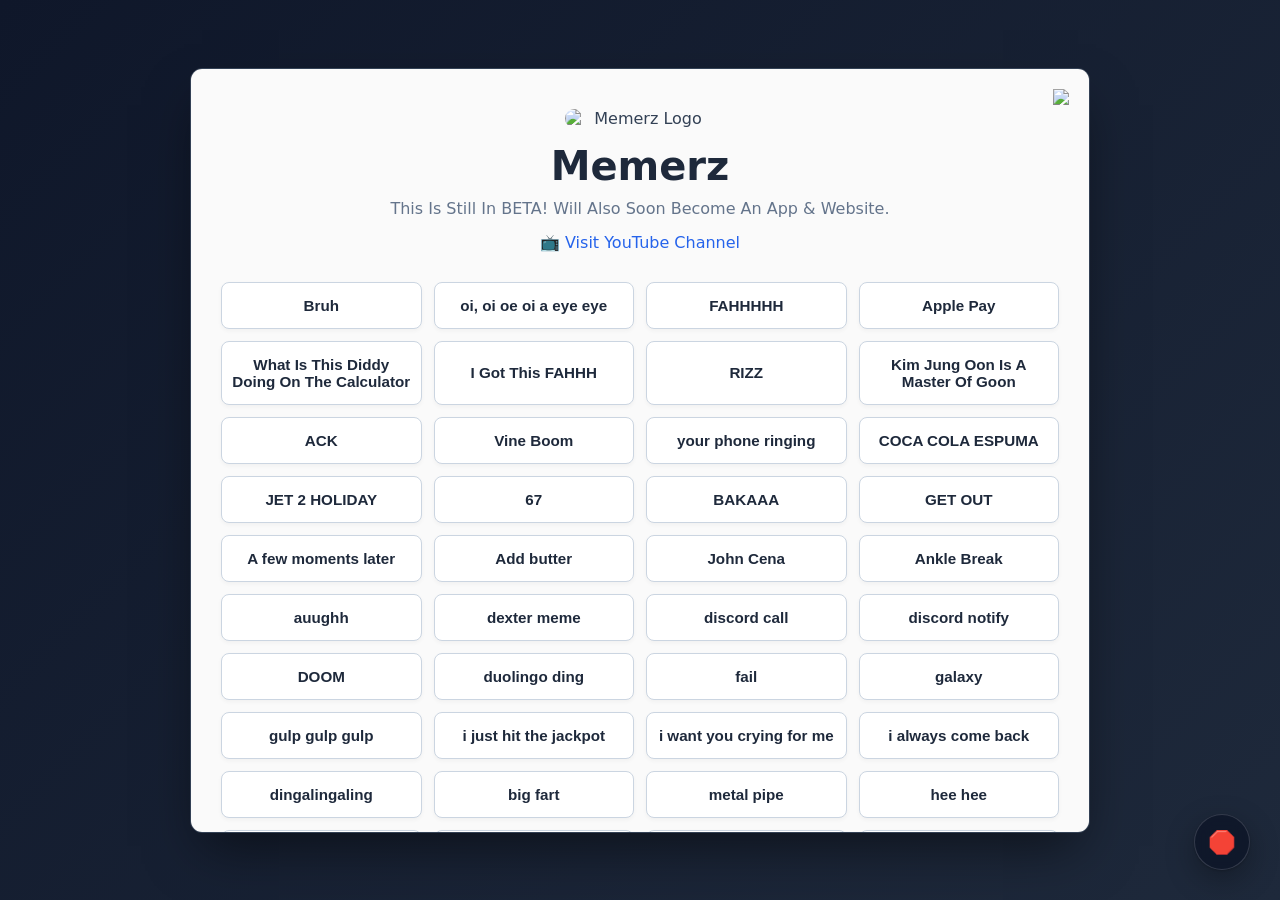
==== commit 3c640c2a: "Update index.html" ====
--- a/index.html
+++ b/index.html
@@ -46,6 +46,7 @@
         margin: 0 auto 15px auto;
         max-width: 150px;
         height: auto;
+        border-radius: 10px;
       }
 
       .title {
@@ -142,7 +143,19 @@
     </style>
   </head>
   <body>
-
+<script>
+  let currentAudio = null;
+
+function playSound(file) {
+  if (currentAudio) {
+    currentAudio.pause(); // Stop the old one
+  }
+  currentAudio = new Audio(file);
+  currentAudio.play();
+}
+
+console.log("Javascript loaded!")
+</script>
     <!-- Main Website Device Frame Panel -->
     <div class="soundboard-frame">
       
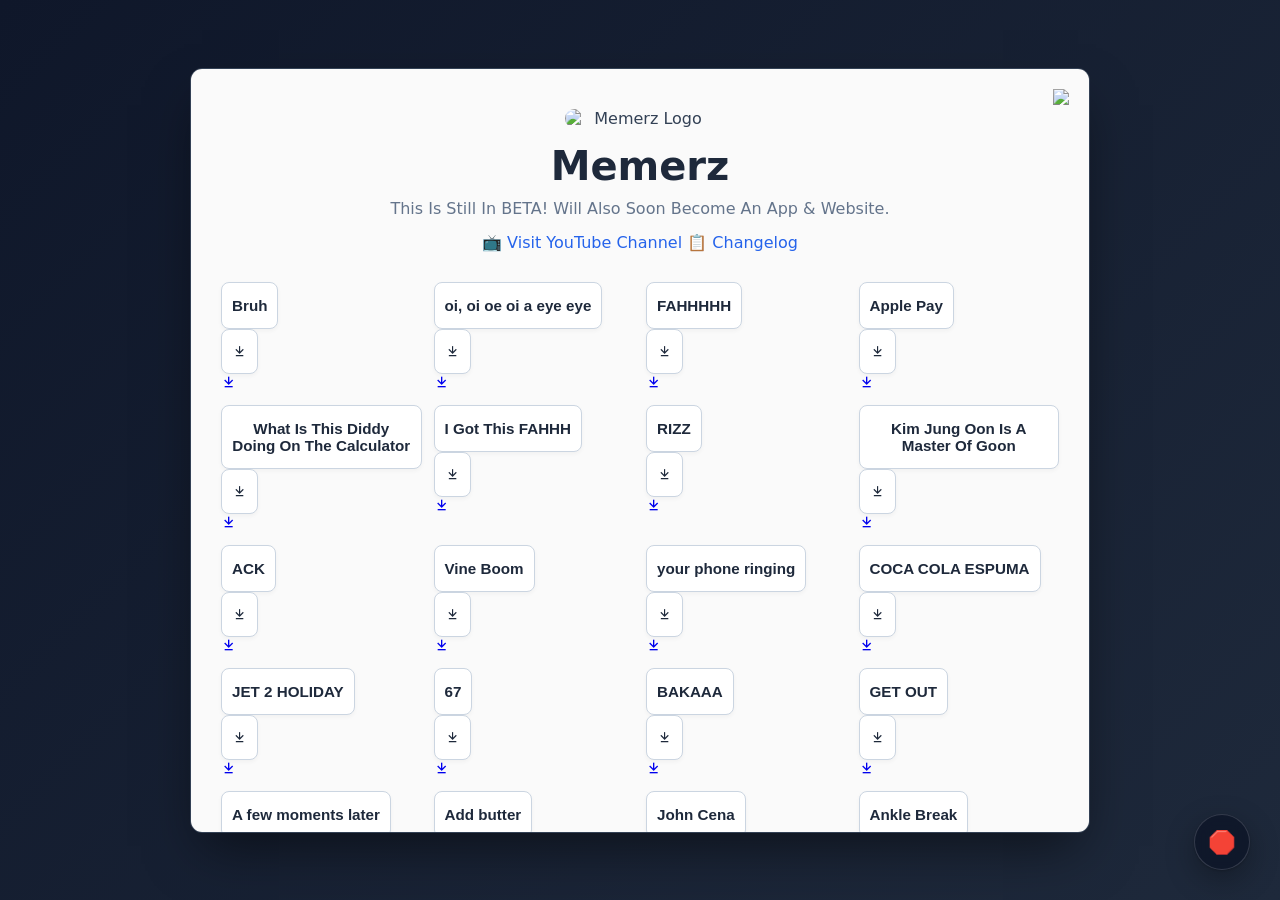
==== commit 1033f7e6: "Load the Memerz download button stylesheet and script" ====
--- a/index.html
+++ b/index.html
@@ -1,331 +1,372 @@
-<!doctype html>
+<!DOCTYPE HTML>
 <html lang="en">
-  <head>
-    <meta charset="UTF-8">
-    <meta name="viewport" content="width=device-width, initial-scale=1.0">
-    <title>Memerz - Meme Soundboard (BETA)</title>
-    <link rel="icon" type="image/png" href="All Logos.png">
-    <style>
-      /* --- CLEAN DEVICE FRAMING STYLES (NO BROWSER CHROME / NO ADDRESS BAR) --- */
-      body {
-        margin: 0;
-        padding: 40px 20px;
-        background: linear-gradient(135deg, #0f172a, #1e293b);
-        font-family: system-ui, -apple-system, BlinkMacSystemFont, 'Segoe UI', Roboto, sans-serif;
-        color: #334155;
-        display: flex;
-        justify-content: center;
-        align-items: center;
-        min-height: 100vh;
-        box-sizing: border-box;
-      }
-
-      /* Clean Website Frame Container */
-      .soundboard-frame {
-        width: 100%;
-        max-width: 900px;
-        background: #fafafa;
-        border-radius: 12px;
-        box-shadow: 0 25px 50px -12px rgba(0, 0, 0, 0.5);
-        border: 1px solid #334155;
-        padding: 40px 30px 30px 30px;
-        max-height: 85vh;
-        overflow-y: auto;
-        position: relative;
-        box-sizing: border-box;
-      }
-
-      .header-area {
-        position: relative;
-        margin-bottom: 30px;
-        text-align: center;
-      }
-
-      .logo {
-        display: block;
-        margin: 0 auto 15px auto;
-        max-width: 150px;
-        height: auto;
-        border-radius: 10px;
-      }
-
-      .title {
-        font-size: 2.5rem;
-        color: #1e293b;
-        margin: 0 0 10px 0;
-      }
-
-      .description {
-        color: #64748b;
-        font-size: 1rem;
-        margin: 0 0 15px 0;
-      }
-
-      .nav-links a {
-        color: #2563eb;
-        text-decoration: none;
-        font-weight: 500;
-      }
-      .nav-links a:hover {
-        text-decoration: underline;
-      }
-
-      /* Soundboard Grid Wrapper */
-      .soundboard-grid {
-        display: grid;
-        grid-template-columns: repeat(auto-fill, minmax(160px, 1fr));
-        gap: 12px;
-        margin-bottom: 10px;
-      }
-
-      /* Grid Buttons */
-      .soundboard-grid button {
-        background: #ffffff;
-        color: #1e293b;
-        border: 1px solid #cbd5e1;
-        padding: 14px 10px;
-        border-radius: 8px;
-        font-size: 0.95rem;
-        font-weight: 600;
-        cursor: pointer;
-        transition: all 0.2s ease;
-        box-shadow: 0 2px 4px rgba(0,0,0,0.04);
-        display: flex;
-        align-items: center;
-        justify-content: center;
-        text-align: center;
-      }
-
-      .soundboard-grid button:hover {
-        background: #f8fafc;
-        border-color: #94a3b8;
-        transform: translateY(-2px);
-        box-shadow: 0 4px 6px rgba(0,0,0,0.08);
-      }
-
-      .soundboard-grid button:active {
-        transform: translateY(0);
-      }
-
-      /* --- VERCEL DOCK STYLE DRAGGABLE BUTTON --- */
-      .floating-toolbar {
-        position: fixed;
-        bottom: 30px;
-        right: 30px;
-        width: 56px;
-        height: 56px;
-        background: rgba(15, 23, 42, 0.9);
-        backdrop-filter: blur(8px);
-        -webkit-backdrop-filter: blur(8px);
-        border: 1px solid rgba(255, 255, 255, 0.15);
-        border-radius: 50%;
-        box-shadow: 0 10px 30px rgba(0, 0, 0, 0.3), 0 1px 3px rgba(0, 0, 0, 0.2);
-        display: flex;
-        align-items: center;
-        justify-content: center;
-        font-size: 1.4rem;
-        cursor: grab;
-        z-index: 9999;
-        user-select: none;
-        touch-action: none; /* Prevents viewport jumping/scrolling while dragging */
-        transition: border-color 0.2s, transform 0.1s ease;
-      }
-
-      .floating-toolbar:hover {
-        border-color: rgba(239, 68, 68, 0.6);
-        transform: scale(1.05);
-      }
-
-      .floating-toolbar:active {
-        cursor: grabbing;
-        transform: scale(0.95);
-      }
-    </style>
-  </head>
-  <body>
+<head>
+<meta charset="UTF-8">
+<meta name="viewport" content="width=device-width, initial-scale=1.0">
+<title>Memerz - (BETA)</title>
+<link rel="icon" type="image/png" href="All Logos.png">
+<link rel="stylesheet" href="https://cdn.jsdelivr.net/npm/bootstrap-icons@1.11.3/font/bootstrap-icons.min.css">
+<link rel="stylesheet" href="./download-buttons.css">
+<link rel="stylesheet" href="https://unpkg.com/boxicons@2.1.4/css/boxicons.min.css">
+<style>
+/* --- CLEAN DEVICE FRAMING STYLES (NO BROWSER CHROME / NO ADDRESS BAR) --- */
+body {
+margin: 0;
+padding: 40px 20px;
+background: linear-gradient(135deg, #0f172a, #1e293b);
+font-family: system-ui, -apple-system, BlinkMacSystemFont, 'Segoe UI', Roboto, sans-serif;
+color: #334155;
+display: flex;
+justify-content: center;
+align-items: center;
+min-height: 100vh;
+box-sizing: border-box;
+}
+
+/* Clean Website Frame Container */
+.soundboard-frame {
+width: 100%;
+max-width: 900px;
+background: #fafafa;
+border-radius: 12px;
+box-shadow: 0 25px 50px -12px rgba(0, 0, 0, 0.5);
+border: 1px solid #334155;
+padding: 40px 30px 30px 30px;
+max-height: 85vh;
+overflow-y: auto;
+position: relative;
+box-sizing: border-box;
+}
+
+.header-area {
+position: relative;
+margin-bottom: 30px;
+text-align: center;
+}
+
+.logo {
+display: block;
+margin: 0 auto 15px auto;
+max-width: 150px;
+height: auto;
+border-radius: 10px;
+}
+
+.title {
+font-size: 2.5rem;
+color: #1e293b;
+margin: 0 0 10px 0;
+}
+
+.description {
+color: #64748b;
+font-size: 1rem;
+margin: 0 0 15px 0;
+}
+
+.nav-links a {
+color: #2563eb;
+text-decoration: none;
+font-weight: 500;
+}
+
+.nav-links a:hover {
+text-decoration: underline;
+}
+
+/* Soundboard Grid Wrapper */
+.soundboard-grid {
+display: grid;
+grid-template-columns: repeat(auto-fill, minmax(160px, 1fr));
+gap: 12px;
+margin-bottom: 10px;
+}
+
+/* Grid Buttons */
+.soundboard-grid button {
+background: #ffffff;
+color: #1e293b;
+border: 1px solid #cbd5e1;
+padding: 14px 10px;
+border-radius: 8px;
+font-size: 0.95rem;
+font-weight: 600;
+cursor: pointer;
+transition: all 0.2s ease;
+box-shadow: 0 2px 4px rgba(0,0,0,0.04);
+display: flex;
+align-items: center;
+justify-content: center;
+text-align: center;
+}
+
+.soundboard-grid button:hover {
+background: #f8fafc;
+border-color: #94a3b8;
+transform: translateY(-2px);
+box-shadow: 0 4px 6px rgba(0,0,0,0.08);
+}
+
+.soundboard-grid button:active {
+transform: translateY(0);
+}
+
+/* --- VERCEL DOCK STYLE DRAGGABLE BUTTON --- */
+.floating-toolbar {
+position: fixed;
+bottom: 30px;
+right: 30px;
+width: 56px;
+height: 56px;
+background: rgba(15, 23, 42, 0.9);
+backdrop-filter: blur(8px);
+-webkit-backdrop-filter: blur(8px);
+border: 1px solid rgba(255, 255, 255, 0.15);
+border-radius: 50%;
+box-shadow: 0 10px 30px rgba(0, 0, 0, 0.3), 0 1px 3px rgba(0, 0, 0, 0.2);
+display: flex;
+align-items: center;
+justify-content: center;
+font-size: 1.4rem;
+cursor: grab;
+z-index: 9999;
+user-select: none;
+touch-action: none;
+transition: border-color 0.2s, transform 0.1s ease;
+}
+
+.floating-toolbar:hover {
+border-color: rgba(239, 68, 68, 0.6);
+transform: scale(1.05);
+}
+
+.floating-toolbar:active {
+cursor: grabbing;
+transform: scale(0.95);
+}
+
+/* Discord Button */
+.discord-btn {
+display: inline-flex;
+align-items: center;
+justify-content: center;
+gap: 10px;
+padding: 14px 32px;
+background: #5865F2;
+color: #fff;
+border-radius: 20px;
+text-decoration: none;
+font-weight: 600;
+font-size: 1rem;
+border: none;
+cursor: pointer;
+transition: background .2s;
+margin-top: 20px;
+}
+
+.discord-btn:hover {
+background: #4752c4;
+}
+
+.discord-btn i {
+font-size: 1.2rem;
+}
+
+.discord-container {
+text-align: center;
+margin-top: 30px;
+padding-top: 20px;
+border-top: 1px solid #e2e8f0;
+}
+
+</style>
+</head>
+<body>
+
 <script>
-  let currentAudio = null;
+let currentAudio = null;
 
 function playSound(file) {
-  if (currentAudio) {
-    currentAudio.pause(); // Stop the old one
-  }
-  currentAudio = new Audio(file);
-  currentAudio.play();
+if (currentAudio) {
+currentAudio.pause();
+}
+currentAudio = new Audio(file);
+currentAudio.play();
 }
 
 console.log("Javascript loaded!")
 </script>
-    <!-- Main Website Device Frame Panel -->
-    <div class="soundboard-frame">
-      
-      <!-- GitHub icon pinned cleanly inside the frame layout -->
-      <a class="GitHub" href="https://github.com/treatwashere/Meme-Soundboard" style="position: absolute; right: 20px; top: 20px;" target="_blank">
-        <img src="https://raw.githubusercontent.com/treatwashere/Meme-Soundboard/refs/heads/main/GitHub_Invertocat_Black_Clearspace.png" style="height:2em; display:block;">
-      </a>
-
-      <!-- Elfsight App Widget Integration -->
-      <div class="elfsight-app-63ed6d70-ac6b-4625-aff9-a7a195f194ff" data-elfsight-app-lazy></div>
-
-      <div class="header-area">
-        <img class="logo" src="https://raw.githubusercontent.com/treatwashere/Meme-Soundboard/refs/heads/main/All%20Logos.png" alt="Memerz Logo">
-        <h1 class="title">Memerz</h1>
-        <p class="description">This Is Still In BETA! Will Also Soon Become An App & Website.</p>
-        <div class="nav-links">
-          <a href="https://www.youtube.com/@treatwashere" target="_blank">📺 Visit YouTube Channel</a>
-        </div>
-      </div>
-
-      <!-- Soundboard Dynamic Grid Layout -->
-      <div class="soundboard-grid">
-        <button onclick="playSound('https://github.com/treatwashere/Meme-Soundboard/raw/refs/heads/main/bruh.mp3')">Bruh</button>
-        <button onclick="playSound('https://github.com/treatwashere/Meme-Soundboard/raw/refs/heads/main/oi,%20oi%20oe%20oi%20a%20eye%20eye.mp3')">oi, oi oe oi a eye eye</button>
-        <button onclick="playSound('https://github.com/treatwashere/Meme-Soundboard/raw/refs/heads/main/faaah.mp3')">FAHHHHH</button>
-        <button onclick="playSound('https://raw.githubusercontent.com/treatwashere/Meme-Soundboard/refs/heads/main/applepay.mp3')">Apple Pay</button>
-        <button onclick="playSound('https://raw.githubusercontent.com/treatwashere/Meme-Soundboard/refs/heads/main/what-is-this-diddy-blud-doing-on-the.mp3')">What Is This Diddy Doing On The Calculator</button>
-        <button onclick="playSound('https://raw.githubusercontent.com/treatwashere/Meme-Soundboard/refs/heads/main/ive-got-this-faaaaaaaaahhhhh.mp3')">I Got This FAHHH</button>
-        <button onclick="playSound('https://github.com/treatwashere/Meme-Soundboard/raw/refs/heads/main/rizz-sound-effect.mp3')">RIZZ</button>
-        <button onclick="playSound('https://github.com/treatwashere/Meme-Soundboard/raw/refs/heads/main/kim-jong-un-is-master-of-g00n.mp3')">Kim Jung Oon Is A Master Of Goon</button>
-        <button onclick="playSound('https://github.com/treatwashere/Meme-Soundboard/raw/refs/heads/main/ack.mp3')">ACK</button>
-        <button onclick="playSound('https://github.com/treatwashere/Meme-Soundboard/raw/refs/heads/main/vine-boom.mp3')">Vine Boom</button>
-        <button onclick="playSound('https://github.com/treatwashere/Meme-Soundboard/raw/refs/heads/main/youre-phone-is-ringing.mp3')">your phone ringing</button>
-        <button onclick="playSound('https://github.com/treatwashere/Meme-Soundboard/raw/refs/heads/main/coca-cola-espuma.mp3')">COCA COLA ESPUMA</button>
-        <button onclick="playSound('https://github.com/treatwashere/Meme-Soundboard/raw/refs/heads/main/treat%20washere%20-%20NOTHING%20BEATS%20A%20JET%202%20HOLIDAY!%202026-05-03%2014_26.m4a')">JET 2 HOLIDAY</button>
-        <button onclick="playSound('https://github.com/treatwashere/Meme-Soundboard/raw/refs/heads/main/67_SQlv2Xv.mp3')">67</button>
-        <button onclick="playSound('https://raw.githubusercontent.com/treatwashere/Meme-Soundboard/refs/heads/main/My%20Movie%2042.mp3')">BAKAAA</button>
-        <button onclick="playSound('https://github.com/treatwashere/Meme-Soundboard/raw/refs/heads/main/tuco-get-out.mp3')">GET OUT</button>
-        <button onclick="playSound('https://github.com/treatwashere/Meme-Soundboard/raw/refs/heads/main/a-few-moments-later-sponge-bob-sfx-fun.mp3')">A few moments later</button>
-        <button onclick="playSound('https://github.com/treatwashere/Meme-Soundboard/raw/refs/heads/main/add-butter-add-butter.mp3')">Add butter</button>
-        <button onclick="playSound('https://github.com/treatwashere/Meme-Soundboard/raw/refs/heads/main/and-his-name-is-john-cena.mp3')">John Cena</button>
-        <button onclick="playSound('https://github.com/treatwashere/Meme-Soundboard/raw/refs/heads/main/ankle-snap.mp3')">Ankle Break</button>
-        <button onclick="playSound('https://github.com/treatwashere/Meme-Soundboard/raw/refs/heads/main/auugghhhhhhhhh.mp3')">auughh</button>
-        <button onclick="playSound('https://github.com/treatwashere/Meme-Soundboard/raw/refs/heads/main/dexter-meme.mp3')">dexter meme</button>
-        <button onclick="playSound('https://github.com/treatwashere/Meme-Soundboard/raw/refs/heads/main/discord-call-soundd.mp3')">discord call</button>
-        <button onclick="playSound('https://github.com/treatwashere/Meme-Soundboard/raw/refs/heads/main/discord-notification.mp3')">discord notify</button>
-        <button onclick="playSound('https://github.com/treatwashere/Meme-Soundboard/raw/refs/heads/main/doom-eternal.mp3')">DOOM</button>
-        <button onclick="playSound('https://github.com/treatwashere/Meme-Soundboard/raw/refs/heads/main/duolingo-correct.mp3')">duolingo ding</button>
-        <button onclick="playSound('https://github.com/treatwashere/Meme-Soundboard/raw/refs/heads/main/fail-sound-effect.mp3')">fail</button>
-        <button onclick="playSound('https://github.com/treatwashere/Meme-Soundboard/raw/refs/heads/main/galaxy-meme.mp3')">galaxy</button>
-        <button onclick="playSound('https://github.com/treatwashere/Meme-Soundboard/raw/refs/heads/main/gopgopgop.mp3')">gulp gulp gulp</button>
-        <button onclick="playSound('https://github.com/treatwashere/Meme-Soundboard/raw/refs/heads/main/i-just-hit-the-jackpot.mp3')">i just hit the jackpot</button>
-        <button onclick="playSound('https://github.com/treatwashere/Meme-Soundboard/raw/refs/heads/main/i-want-you-crying-for-me-roblox-sfx.mp3')">i want you crying for me</button>
-        <button onclick="playSound('https://github.com/treatwashere/Meme-Soundboard/raw/refs/heads/main/ialwayscomeback.mp3')">i always come back</button>
-        <button onclick="playSound('https://github.com/treatwashere/Meme-Soundboard/raw/refs/heads/main/indian-song.mp3')">dingalingaling</button>
-        <button onclick="playSound('https://github.com/treatwashere/Meme-Soundboard/raw/refs/heads/main/long-brain-fart.mp3')">big fart</button>
-        <button onclick="playSound('https://github.com/treatwashere/Meme-Soundboard/raw/refs/heads/main/metal-pipe-clang.mp3')">metal pipe</button>
-        <button onclick="playSound('https://github.com/treatwashere/Meme-Soundboard/raw/refs/heads/main/michael-jackson-hee-hee.mp3')">hee hee</button>
-        <button onclick="playSound('https://github.com/treatwashere/Meme-Soundboard/raw/refs/heads/main/my-mommy-said-no-more-skibidi-toilet.mp3')">no more skibidi toilet</button>
-        <button onclick="playSound('https://github.com/treatwashere/Meme-Soundboard/raw/refs/heads/main/nice shot.mp3')">wii nice shot!</button>
-        <button onclick="playSound('https://github.com/treatwashere/Meme-Soundboard/raw/refs/heads/main/oh-my-god-bro-oh-hell-nah-man.mp3')">omg bro</button>
-        <button onclick="playSound('https://github.com/treatwashere/Meme-Soundboard/raw/refs/heads/main/omg-is-that-freddy-fazbear.mp3')">is that freddy fazbear?</button>
-        <button onclick="playSound('https://github.com/treatwashere/Meme-Soundboard/raw/refs/heads/main/plankton-groan.mp3')">plankton moan</button>
-        <button onclick="playSound('https://github.com/treatwashere/Meme-Soundboard/raw/refs/heads/main/playstation2-startup-sound.mp3')">ps2 startup sound</button>
-        <button onclick="playSound('https://github.com/treatwashere/Meme-Soundboard/raw/refs/heads/main/rickroll.mp3')">rickroll</button>
-        <button onclick="playSound('https://github.com/treatwashere/Meme-Soundboard/raw/refs/heads/main/rip-my-granny.mp3')">rip my granny</button>
-        <button onclick="playSound('https://github.com/treatwashere/Meme-Soundboard/raw/refs/heads/main/show-me-your-willy_7lihYOX.mp3')">show me your willy</button>
-        <button onclick="playSound('https://github.com/treatwashere/Meme-Soundboard/raw/refs/heads/main/tactical-nuke.mp3')">tactical nuke incoming</button>
-        <button onclick="playSound('https://github.com/treatwashere/Meme-Soundboard/raw/refs/heads/main/wait-whered-you-get-that-piano_FfONCac.mp3')">whered you get that piano?</button>
-        <button onclick="playSound('https://github.com/treatwashere/Meme-Soundboard/raw/refs/heads/main/du-bist-gut-genug.mp3')">du bist gut genug</button>
-        <button onclick="playSound('https://github.com/treatwashere/Meme-Soundboard/raw/refs/heads/main/dun-dun.mp3')">dun dun dun</button>
-        <button onclick="playSound('https://github.com/treatwashere/Meme-Soundboard/raw/refs/heads/main/i-sh-t-my-pants-aldi.mp3')">i sh#t my pants aldi</button>
-        <button onclick="playSound('https://github.com/treatwashere/Meme-Soundboard/raw/refs/heads/main/kids-saying-yay-sound-effect_3.mp3')">yayyy!</button>
-        <button onclick="playSound('https://github.com/treatwashere/Meme-Soundboard/raw/refs/heads/main/oh-my-god-meme.mp3')">ohhh myyy gawdddd</button>
-        <button onclick="playSound('https://github.com/treatwashere/Meme-Soundboard/raw/refs/heads/main/sad-meow-song.mp3')">meow meow meow meow</button>
-        <button onclick="playSound('https://github.com/treatwashere/Memerz/raw/refs/heads/main/spiderman-meme-song.mp3')">spiderman meme song</button>
-        <button onclick="playSound('https://github.com/treatwashere/Memerz/raw/refs/heads/main/romanceeeeeeeeeeeeee.mp3')">romance song</button>
-        <button onclick="playSound('https://github.com/treatwashere/Memerz/raw/refs/heads/main/yeah-boiii-i-i-i.mp3')">yeah boi song</button>
-        <button onclick="playSound('https://github.com/treatwashere/Memerz/raw/refs/heads/main/obi-wan-hello-there.mp3')">hello there meme</button>
-        <button onclick="playSound('https://github.com/treatwashere/Memerz/raw/refs/heads/main/fortnite-death.mp3')">fortnite death sound</button>
-        <button onclick="playSound('https://github.com/treatwashere/Memerz/raw/refs/heads/main/error-sound.mp3')">error sound</button>
-        <button onclick="playSound('https://github.com/treatwashere/Memerz/raw/refs/heads/main/baby-laughing-meme.mp3')">AI Baby laughing</button>
-      </div>
-
-    </div>
-
-    <!-- Fixed Vercel Floating Button Docks Globally On Page -->
-    <button id="floating-toolbar" class="floating-toolbar" title="Drag to re-position. Click to stop all sounds.">
-      🛑
-    </button>
-
-    <!-- Scripts CDN -->
-    <script src="https://elfsightcdn.com/platform.js" async></script>
-    
-    <!-- Sound Processing & Bulletproof Dragging System Logic -->
-    <script>
-      let activeSounds = [];
-
-      function playSound(file) {
-        const audio = new Audio(file);
-        activeSounds.push(audio);
-        
-        audio.onended = function() {
-          activeSounds = activeSounds.filter(s => s !== audio);
-        };
-
-        audio.play().catch(err => console.log("Playback error: ", err));
-      }
-
-      function stopAllSounds() {
-        activeSounds.forEach(sound => {
-          sound.pause();
-          sound.currentTime = 0;
-        });
-        activeSounds = [];
-      }
-
-      /* --- FIXED FLUID TRANSFORMS DRAG LOGIC --- */
-      const toolbar = document.getElementById('floating-toolbar');
-      let isDragging = false;
-      let gestureMoved = false;
-      
-      let startX = 0, startY = 0;         // Starting positions relative to viewport
-      let transformX = 0, transformY = 0; // Stored layout transform coordinates
-      let dragStartX = 0, dragStartY = 0; // Detect precise click vs drag delta shifts
-
-      // Universal pointer tracker handles Mouse + Touch seamlessly
-      toolbar.addEventListener('pointerdown', (e) => {
-        isDragging = true;
-        gestureMoved = false;
-        
-        dragStartX = e.clientX;
-        dragStartY = e.clientY;
-        
-        startX = e.clientX - transformX;
-        startY = e.clientY - transformY;
-        
-        toolbar.setPointerCapture(e.pointerId);
-        toolbar.style.transition = 'none'; // Lock animations while finger/mouse moves
-      });
-
-      toolbar.addEventListener('pointermove', (e) => {
-        if (!isDragging) return;
-        
-        // Track absolute drag distance travel path
-        const totalDistance = Math.sqrt(Math.pow(e.clientX - dragStartX, 2) + Math.pow(e.clientY - dragStartY, 2));
-        if (totalDistance > 5) {
-          gestureMoved = true;
-        }
-        
-        transformX = e.clientX - startX;
-        transformY = e.clientY - startY;
-        
-        // Update hardware accelerated positions cleanly
-        toolbar.style.transform = `translate(${transformX}px, ${transformY}px)`;
-      });
-
-      toolbar.addEventListener('pointerup', (e) => {
-        if (!isDragging) return;
-        isDragging = false;
-        toolbar.releasePointerCapture(e.pointerId);
-        
-        // Re-inject smooth interactions upon drag release
-        toolbar.style.transition = 'transform 0.1s ease, border-color 0.2s';
-        
-        // Only run action if the user intended a quick click, not a moving drag sequence
-        if (!gestureMoved) {
-          stopAllSounds();
-        }
-      });
-    </script>
-  </body>
+
+<!-- Main Website Device Frame Panel -->
+<div class="soundboard-frame">
+
+<!-- GitHub icon pinned cleanly inside the frame layout -->
+<a class="GitHub" href="https://github.com/treatwashere/Meme-Soundboard" style="position: absolute; right: 20px; top: 20px;" target="_blank">
+<img src="https://raw.githubusercontent.com/treatwashere/Meme-Soundboard/refs/heads/main/GitHub_Invertocat_Black_Clearspace.png" style="height:2em; display:block;">
+</a>
+
+<!-- Elfsight App Widget Integration -->
+<div class="elfsight-app-63ed6d70-ac6b-4625-aff9-a7a195f194ff" data-elfsight-app-lazy></div>
+
+<div class="header-area">
+<img class="logo" src="https://raw.githubusercontent.com/treatwashere/Meme-Soundboard/refs/heads/main/All%20Logos.png" alt="Memerz Logo">
+<h1 class="title">Memerz</h1>
+<p class="description">This Is Still In BETA! Will Also Soon Become An App & Website.</p>
+<div class="nav-links">
+<a href="https://www.youtube.com/@treatwashere" target="_blank">📺 Visit YouTube Channel</a>
+<a href="https://memerz-dun.vercel.app/changelog.html" target="_blank">📋 Changelog</a>
+</div>
+</div>
+
+<!-- Soundboard Dynamic Grid Layout -->
+<div class="soundboard-grid">
+<button onclick="playSound('https://github.com/treatwashere/Meme-Soundboard/raw/refs/heads/main/bruh.mp3')">Bruh</button>
+<button onclick="playSound('https://github.com/treatwashere/Meme-Soundboard/raw/refs/heads/main/oi,%20oi%20oe%20oi%20a%20eye%20eye.mp3')">oi, oi oe oi a eye eye</button>
+<button onclick="playSound('https://github.com/treatwashere/Meme-Soundboard/raw/refs/heads/main/faaah.mp3')">FAHHHHH</button>
+<button onclick="playSound('https://raw.githubusercontent.com/treatwashere/Meme-Soundboard/refs/heads/main/applepay.mp3')">Apple Pay</button>
+<button onclick="playSound('https://raw.githubusercontent.com/treatwashere/Meme-Soundboard/refs/heads/main/what-is-this-diddy-blud-doing-on-the.mp3')">What Is This Diddy Doing On The Calculator</button>
+<button onclick="playSound('https://raw.githubusercontent.com/treatwashere/Meme-Soundboard/refs/heads/main/ive-got-this-faaaaaaaaahhhhh.mp3')">I Got This FAHHH</button>
+<button onclick="playSound('https://github.com/treatwashere/Meme-Soundboard/raw/refs/heads/main/rizz-sound-effect.mp3')">RIZZ</button>
+<button onclick="playSound('https://github.com/treatwashere/Meme-Soundboard/raw/refs/heads/main/kim-jong-un-is-master-of-g00n.mp3')">Kim Jung Oon Is A Master Of Goon</button>
+<button onclick="playSound('https://github.com/treatwashere/Meme-Soundboard/raw/refs/heads/main/ack.mp3')">ACK</button>
+<button onclick="playSound('https://github.com/treatwashere/Meme-Soundboard/raw/refs/heads/main/vine-boom.mp3')">Vine Boom</button>
+<button onclick="playSound('https://github.com/treatwashere/Meme-Soundboard/raw/refs/heads/main/youre-phone-is-ringing.mp3')">your phone ringing</button>
+<button onclick="playSound('https://github.com/treatwashere/Meme-Soundboard/raw/refs/heads/main/coca-cola-espuma.mp3')">COCA COLA ESPUMA</button>
+<button onclick="playSound('https://github.com/treatwashere/Meme-Soundboard/raw/refs/heads/main/treat%20washere%20-%20NOTHING%20BEATS%20A%20JET%202%20HOLIDAY!%202026-05-03%2014_26.m4a')">JET 2 HOLIDAY</button>
+<button onclick="playSound('https://github.com/treatwashere/Meme-Soundboard/raw/refs/heads/main/67_SQlv2Xv.mp3')">67</button>
+<button onclick="playSound('https://raw.githubusercontent.com/treatwashere/Meme-Soundboard/refs/heads/main/My%20Movie%2042.mp3')">BAKAAA</button>
+<button onclick="playSound('https://github.com/treatwashere/Meme-Soundboard/raw/refs/heads/main/tuco-get-out.mp3')">GET OUT</button>
+<button onclick="playSound('https://github.com/treatwashere/Meme-Soundboard/raw/refs/heads/main/a-few-moments-later-sponge-bob-sfx-fun.mp3')">A few moments later</button>
+<button onclick="playSound('https://github.com/treatwashere/Meme-Soundboard/raw/refs/heads/main/add-butter-add-butter.mp3')">Add butter</button>
+<button onclick="playSound('https://github.com/treatwashere/Meme-Soundboard/raw/refs/heads/main/and-his-name-is-john-cena.mp3')">John Cena</button>
+<button onclick="playSound('https://github.com/treatwashere/Meme-Soundboard/raw/refs/heads/main/ankle-snap.mp3')">Ankle Break</button>
+<button onclick="playSound('https://github.com/treatwashere/Meme-Soundboard/raw/refs/heads/main/auugghhhhhhhhh.mp3')">auughh</button>
+<button onclick="playSound('https://github.com/treatwashere/Meme-Soundboard/raw/refs/heads/main/dexter-meme.mp3')">dexter meme</button>
+<button onclick="playSound('https://github.com/treatwashere/Meme-Soundboard/raw/refs/heads/main/discord-call-soundd.mp3')">discord call</button>
+<button onclick="playSound('https://github.com/treatwashere/Meme-Soundboard/raw/refs/heads/main/discord-notification.mp3')">discord notify</button>
+<button onclick="playSound('https://github.com/treatwashere/Meme-Soundboard/raw/refs/heads/main/doom-eternal.mp3')">DOOM</button>
+<button onclick="playSound('https://github.com/treatwashere/Meme-Soundboard/raw/refs/heads/main/duolingo-correct.mp3')">duolingo ding</button>
+<button onclick="playSound('https://github.com/treatwashere/Meme-Soundboard/raw/refs/heads/main/fail-sound-effect.mp3')">fail</button>
+<button onclick="playSound('https://github.com/treatwashere/Meme-Soundboard/raw/refs/heads/main/galaxy-meme.mp3')">galaxy</button>
+<button onclick="playSound('https://github.com/treatwashere/Meme-Soundboard/raw/refs/heads/main/gopgopgop.mp3')">gulp gulp gulp</button>
+<button onclick="playSound('https://github.com/treatwashere/Meme-Soundboard/raw/refs/heads/main/i-just-hit-the-jackpot.mp3')">i just hit the jackpot</button>
+<button onclick="playSound('https://github.com/treatwashere/Meme-Soundboard/raw/refs/heads/main/i-want-you-crying-for-me-roblox-sfx.mp3')">i want you crying for me</button>
+<button onclick="playSound('https://github.com/treatwashere/Meme-Soundboard/raw/refs/heads/main/ialwayscomeback.mp3')">i always come back</button>
+<button onclick="playSound('https://github.com/treatwashere/Meme-Soundboard/raw/refs/heads/main/indian-song.mp3')">dingalingaling</button>
+<button onclick="playSound('https://github.com/treatwashere/Meme-Soundboard/raw/refs/heads/main/long-brain-fart.mp3')">big fart</button>
+<button onclick="playSound('https://github.com/treatwashere/Meme-Soundboard/raw/refs/heads/main/metal-pipe-clang.mp3')">metal pipe</button>
+<button onclick="playSound('https://github.com/treatwashere/Meme-Soundboard/raw/refs/heads/main/michael-jackson-hee-hee.mp3')">hee hee</button>
+<button onclick="playSound('https://github.com/treatwashere/Meme-Soundboard/raw/refs/heads/main/my-mommy-said-no-more-skibidi-toilet.mp3')">no more skibidi toilet</button>
+<button onclick="playSound('https://github.com/treatwashere/Meme-Soundboard/raw/refs/heads/main/nice shot.mp3')">wii nice shot!</button>
+<button onclick="playSound('https://github.com/treatwashere/Meme-Soundboard/raw/refs/heads/main/oh-my-god-bro-oh-hell-nah-man.mp3')">omg bro</button>
+<button onclick="playSound('https://github.com/treatwashere/Meme-Soundboard/raw/refs/heads/main/omg-is-that-freddy-fazbear.mp3')">is that freddy fazbear?</button>
+<button onclick="playSound('https://github.com/treatwashere/Meme-Soundboard/raw/refs/heads/main/plankton-groan.mp3')">plankton moan</button>
+<button onclick="playSound('https://github.com/treatwashere/Meme-Soundboard/raw/refs/heads/main/playstation2-startup-sound.mp3')">ps2 startup sound</button>
+<button onclick="playSound('https://github.com/treatwashere/Meme-Soundboard/raw/refs/heads/main/rickroll.mp3')">rickroll</button>
+<button onclick="playSound('https://github.com/treatwashere/Meme-Soundboard/raw/refs/heads/main/rip-my-granny.mp3')">rip my granny</button>
+<button onclick="playSound('https://raw.githubusercontent.com/treatwashere/Meme-Soundboard/refs/heads/main/show-me-your-willy_7lihYOX.mp3')">show me your willy</button>
+<button onclick="playSound('https://github.com/treatwashere/Meme-Soundboard/raw/refs/heads/main/tactical-nuke.mp3')">tactical nuke incoming</button>
+<button onclick="playSound('https://github.com/treatwashere/Meme-Soundboard/raw/refs/heads/main/wait-whered-you-get-that-piano_FfONCac.mp3')">whered you get that piano?</button>
+<button onclick="playSound('https://github.com/treatwashere/Meme-Soundboard/raw/refs/heads/main/du-bist-gut-genug.mp3')">du bist gut genug</button>
+<button onclick="playSound('https://github.com/treatwashere/Meme-Soundboard/raw/refs/heads/main/dun-dun.mp3')">dun dun dun</button>
+<button onclick="playSound('https://github.com/treatwashere/Meme-Soundboard/raw/refs/heads/main/i-sh-t-my-pants-aldi.mp3')">i sh#t my pants aldi</button>
+<button onclick="playSound('https://github.com/treatwashere/Meme-Soundboard/raw/refs/heads/main/kids-saying-yay-sound-effect_3.mp3')">yayyy!</button>
+<button onclick="playSound('https://github.com/treatwashere/Meme-Soundboard/raw/refs/heads/main/oh-my-god-meme.mp3')">ohhh myyy gawdddd</button>
+<button onclick="playSound('https://github.com/treatwashere/Meme-Soundboard/raw/refs/heads/main/sad-meow-song.mp3')">meow meow meow meow</button>
+<button onclick="playSound('https://github.com/treatwashere/Memerz/raw/refs/heads/main/spiderman-meme-song.mp3')">spiderman meme song</button>
+<button onclick="playSound('https://github.com/treatwashere/Memerz/raw/refs/heads/main/romanceeeeeeeeeeeeee.mp3')">romance song</button>
+<button onclick="playSound('https://github.com/treatwashere/Memerz/raw/refs/heads/main/yeah-boiii-i-i-i.mp3')">yeah boi song</button>
+<button onclick="playSound('https://github.com/treatwashere/Memerz/raw/refs/heads/main/obi-wan-hello-there.mp3')">hello there meme</button>
+<button onclick="playSound('https://github.com/treatwashere/Memerz/raw/refs/heads/main/fortnite-death.mp3')">fortnite death sound</button>
+<button onclick="playSound('https://github.com/treatwashere/Memerz/raw/refs/heads/main/error-sound.mp3')">error sound</button>
+<button onclick="playSound('https://github.com/treatwashere/Memerz/raw/refs/heads/main/baby-laughing-meme.mp3')">AI Baby laughing</button>
+<button onclick="playSound('https://github.com/treatwashere/Memerz/raw/refs/heads/main/999-social-credit-siren.mp3')">Loud siren</button>
+<button onclick="playSound('https://github.com/treatwashere/Memerz/raw/refs/heads/main/among-us-role-reveal-sound.mp3')">sus sound</button>
+<button onclick="playSound('https://github.com/treatwashere/Memerz/raw/refs/heads/main/gay-gay-gay-gay.mp3')">gay echo</button>
+<button onclick="playSound('https://github.com/treatwashere/Memerz/raw/refs/heads/main/heavenly-music-gaming-sound-effect-hd-mp3cut.mp3')">heavenly music</button>
+<button onclick="playSound('https://raw.githubusercontent.com/treatwashere/Memerz/refs/heads/main/tf_nemesis.mp3')">sad song</button>
+<button onclick="playSound('https://raw.githubusercontent.com/treatwashere/Memerz/refs/heads/main/verity-edit.mp3')">danger edit</button>
+</div>
+
+<!-- Discord Button -->
+<div class="discord-container">
+  <a href="https://discord.gg/YOUR_INVITE_CODE" target="_blank" class="discord-btn">
+    <i class="bi bi-discord"></i>
+    Discord
+  </a>
+</div>
+
+<!-- Fixed Vercel Floating Button Docks Globally On Page -->
+<button id="floating-toolbar" class="floating-toolbar" title="Drag to re-position. Click to stop all sounds.">
+🛑
+</button>
+
+<!-- Scripts CDN -->
+<script src="https://elfsightcdn.com/platform.js" async></script>
+
+<!-- Sound Processing & Bulletproof Dragging System Logic -->
+<script>
+
+let activeSounds = [];
+
+function playSound(file) {
+const audio = new Audio(file);
+activeSounds.push(audio);
+audio.onended = function() {
+activeSounds = activeSounds.filter(s => s !== audio);
+};
+audio.play().catch(err => console.log("Playback error: ", err));
+}
+
+function stopAllSounds() {
+activeSounds.forEach(sound => {
+sound.pause();
+sound.currentTime = 0;
+});
+activeSounds = [];
+}
+
+const toolbar = document.getElementById('floating-toolbar');
+let isDragging = false;
+let gestureMoved = false;
+let startX = 0, startY = 0;
+let transformX = 0, transformY = 0;
+let dragStartX = 0, dragStartY = 0;
+
+toolbar.addEventListener('pointerdown', (e) => {
+isDragging = true;
+gestureMoved = false;
+dragStartX = e.clientX;
+dragStartY = e.clientY;
+startX = e.clientX - transformX;
+startY = e.clientY - transformY;
+toolbar.setPointerCapture(e.pointerId);
+toolbar.style.transition = 'none';
+});
+
+toolbar.addEventListener('pointermove', (e) => {
+if (!isDragging) return;
+const totalDistance = Math.sqrt(Math.pow(e.clientX - dragStartX, 2) + Math.pow(e.clientY - dragStartY, 2));
+if (totalDistance > 5) {
+gestureMoved = true;
+}
+transformX = e.clientX - startX;
+transformY = e.clientY - startY;
+toolbar.style.transform = `translate(${transformX}px, ${transformY}px)`;
+});
+
+toolbar.addEventListener('pointerup', (e) => {
+if (!isDragging) return;
+isDragging = false;
+toolbar.releasePointerCapture(e.pointerId);
+toolbar.style.transition = 'transform 0.1s ease, border-color 0.2s';
+if (!gestureMoved) {
+stopAllSounds();
+}
+});
+
+</script>
+
+<script src="./download-buttons.js" defer></script>
+</body>
 </html>
